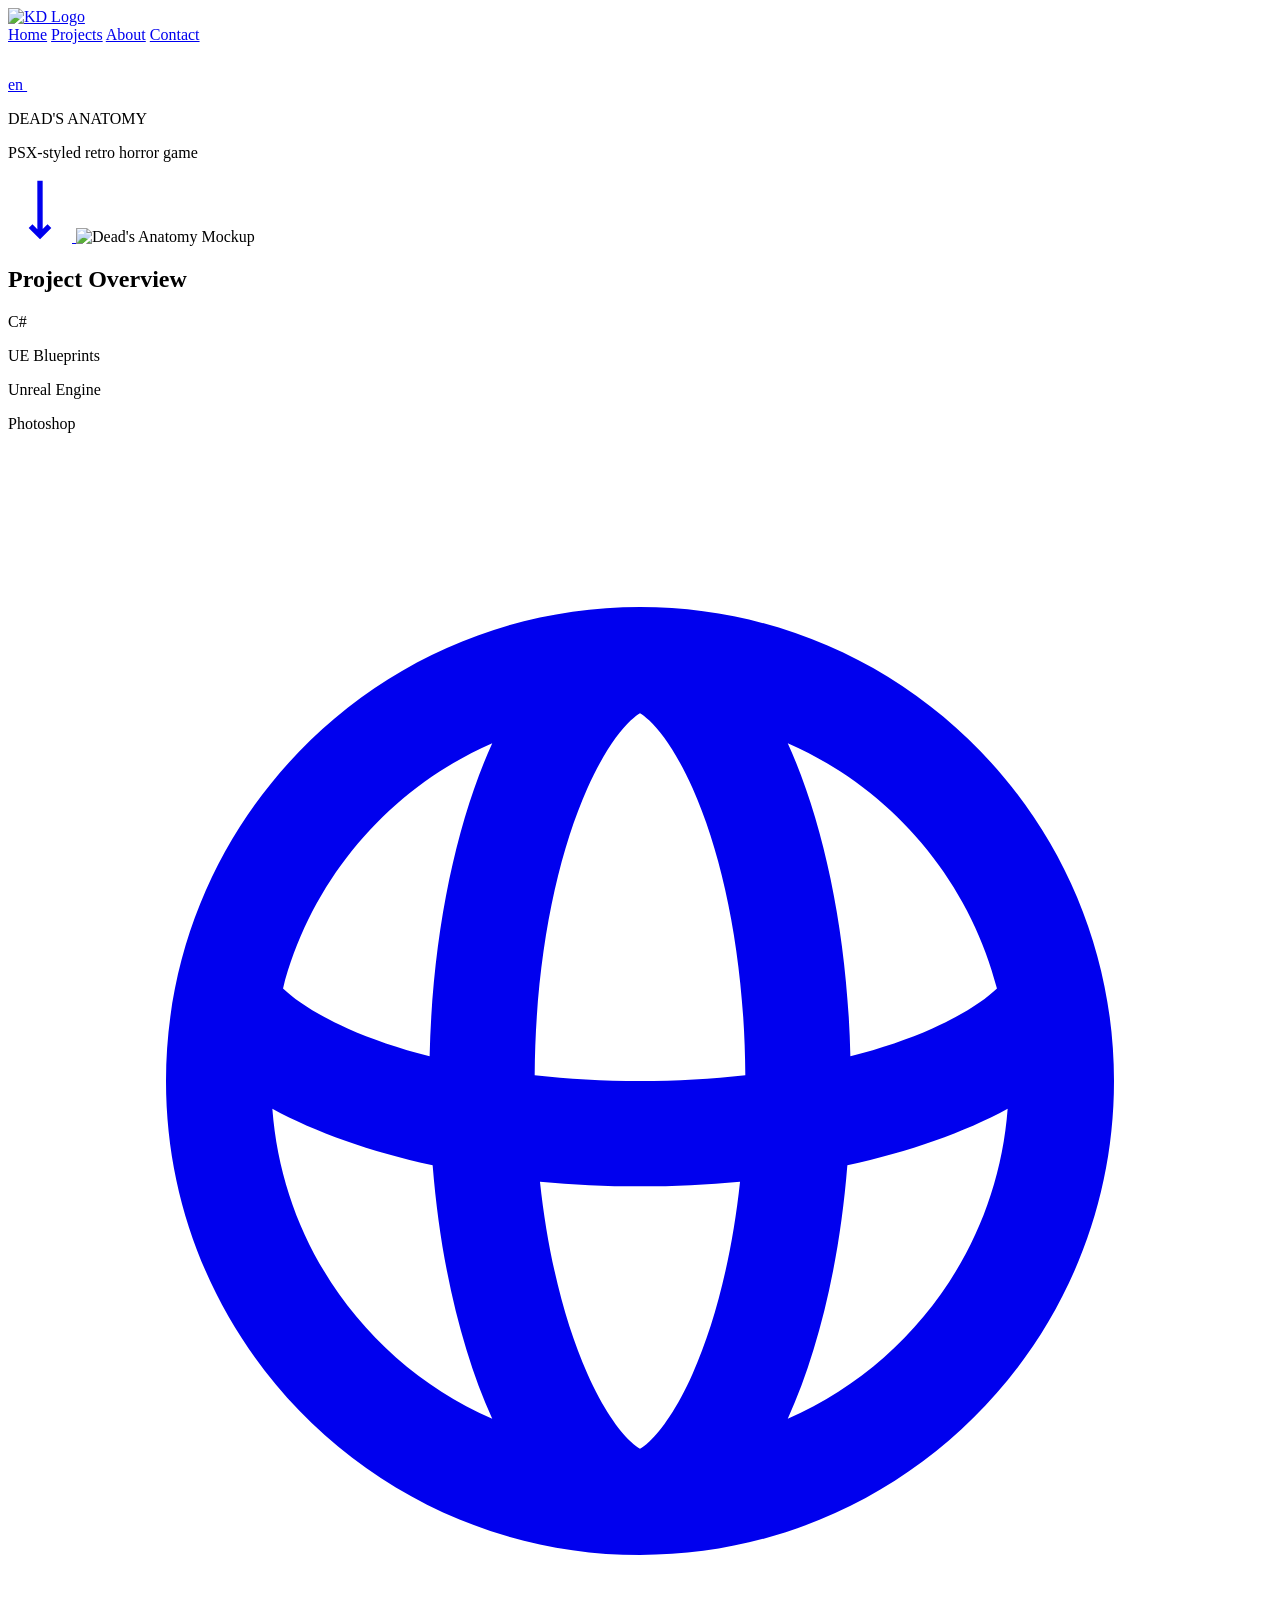
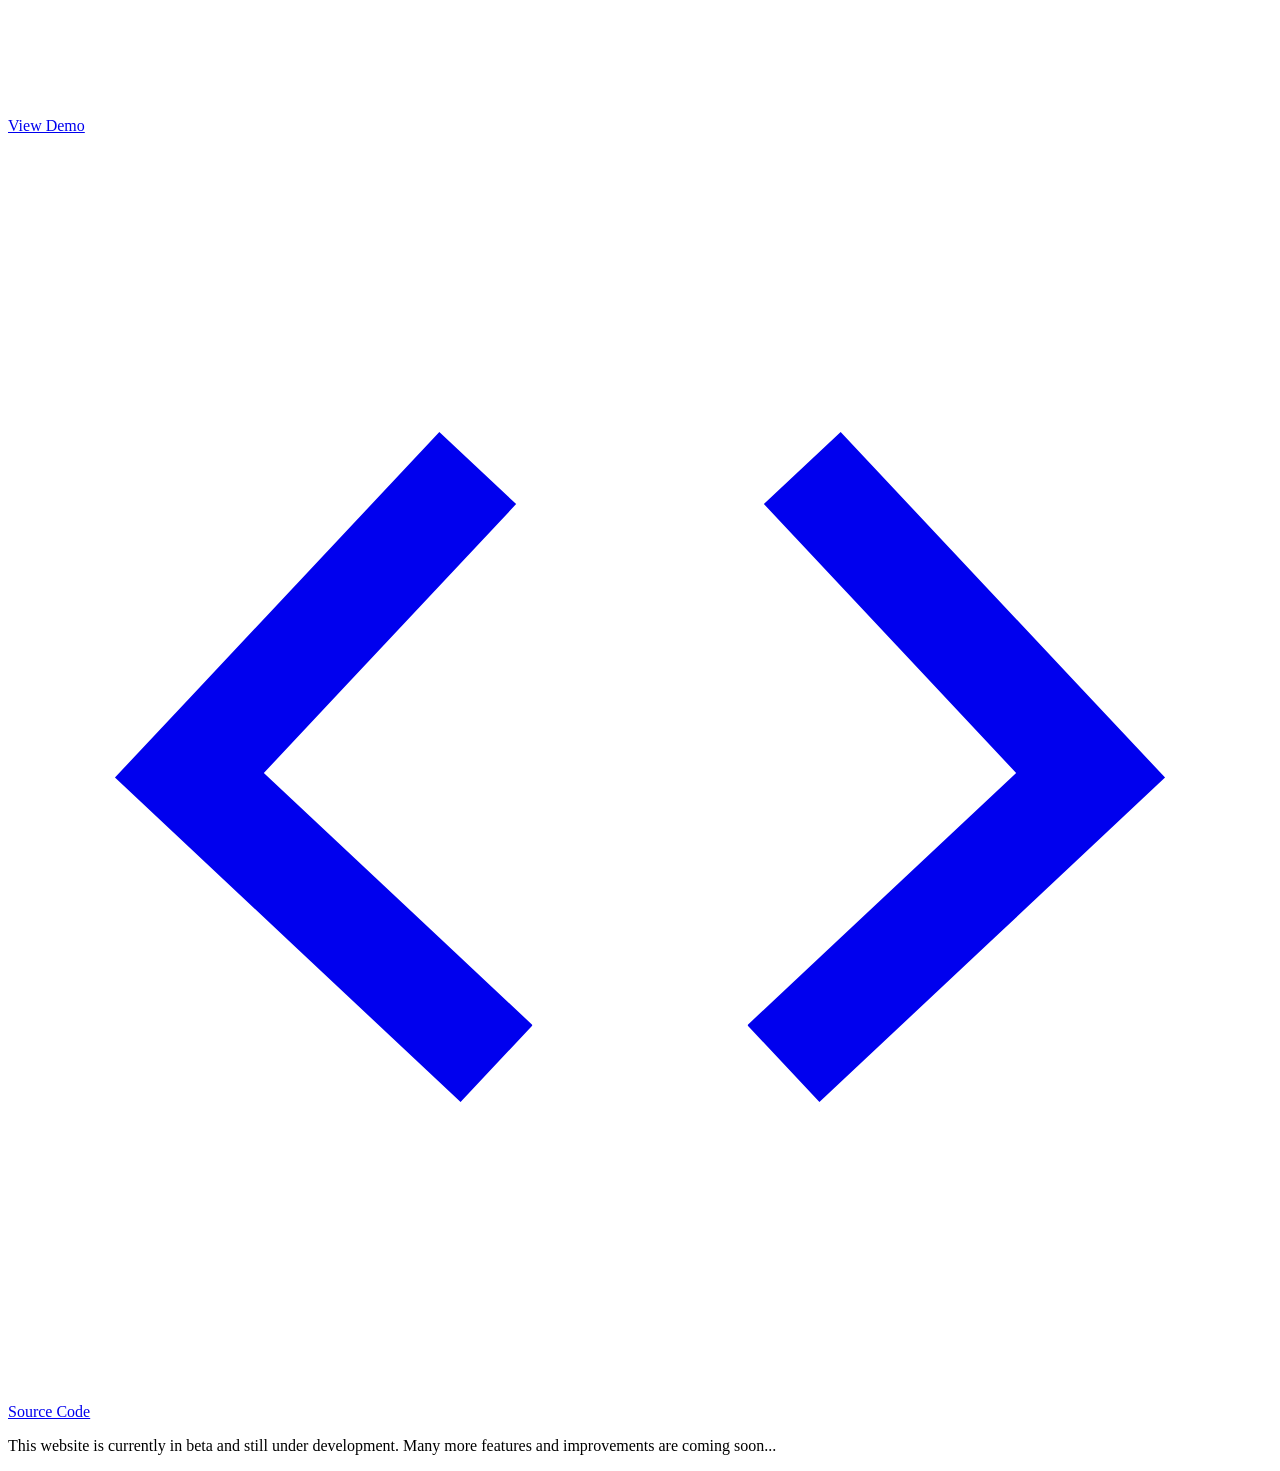
==== Work/Deads-Anatomy.html @ 991c4ba6 "test" ====
<!DOCTYPE html>
<html lang="de">
<head>
    <meta charset="UTF-8">
    <meta name="viewport" content="width=device-width, initial-scale=1.0">
    <title>Kaan Demis Portfolio</title>
    <link rel="icon" type="image/x-icon" href="/portfolio-website/Images/Favicon.png">
    <link rel="stylesheet" href="/portfolio-website/style.css">

    <link rel="preconnect" href="https://fonts.googleapis.com">
    <link rel="preconnect" href="https://fonts.gstatic.com" crossorigin>
    <link href="https://fonts.googleapis.com/css2?family=Raleway:ital,wght@0,100..900;1,100..900&family=Winky+Rough:ital,wght@0,300..900;1,300..900&display=swap" rel="stylesheet">

    <link rel="stylesheet" href="https://cdn.jsdelivr.net/gh/lipis/flag-icons@7.3.2/css/flag-icons.min.css" />
</head>
<body>

    <header>
        <nav>
            <section class="left-nav">
                <a href="/portfolio-website/index.html#C1">
                    <img class="logo" src="/portfolio-website/Images/3DLogo.gif" alt="KD Logo">
                </a>
            </section>
            <section class="mid-nav btn" id="navbar">
                <a href="/portfolio-website/index.html#C1">Home</a>
                <a href="/portfolio-website/index.html#C2">Projects</a>
                <a href="/portfolio-website/index.html#C3">About</a>
                <a href="/portfolio-website/index.html#C4">Contact</a>
            </section>
            <section class="right-nav btn">
                <a href="#">
                    <span class="fi fi-us"></span>
                    en
                </a>
                <a href="#">
                    <svg class="svg-settings" xmlns="http://www.w3.org/2000/svg" width="46" height="46" viewBox="0 0 46 46" fill="none">
                    <path d="M23 29C26.3137 29 29 26.3137 29 23C29 19.6863 26.3137 17 23 17C19.6863 17 17 19.6863 17 23C17 26.3137 19.6863 29 23 29Z" stroke-width="1.5" stroke-linecap="round" stroke-linejoin="round"/>
                    <path d="M37.8 29C37.5338 29.6032 37.4544 30.2724 37.572 30.9212C37.6896 31.57 37.9989 32.1686 38.46 32.64L38.58 32.76C38.9519 33.1315 39.2469 33.5726 39.4482 34.0582C39.6495 34.5438 39.7531 35.0643 39.7531 35.59C39.7531 36.1157 39.6495 36.6362 39.4482 37.1218C39.2469 37.6074 38.9519 38.0485 38.58 38.42C38.2085 38.7919 37.7674 39.0869 37.2818 39.2882C36.7962 39.4895 36.2757 39.5931 35.75 39.5931C35.2243 39.5931 34.7038 39.4895 34.2182 39.2882C33.7326 39.0869 33.2915 38.7919 32.92 38.42L32.8 38.3C32.3286 37.8389 31.73 37.5296 31.0812 37.412C30.4324 37.2944 29.7632 37.3738 29.16 37.64C28.5685 37.8935 28.064 38.3145 27.7086 38.8511C27.3533 39.3877 27.1626 40.0164 27.16 40.66V41C27.16 42.0609 26.7386 43.0783 25.9884 43.8284C25.2383 44.5786 24.2209 45 23.16 45C22.0991 45 21.0817 44.5786 20.3316 43.8284C19.5814 43.0783 19.16 42.0609 19.16 41V40.82C19.1445 40.158 18.9302 39.516 18.545 38.9774C18.1598 38.4388 17.6215 38.0286 17 37.8C16.3968 37.5338 15.7276 37.4544 15.0788 37.572C14.43 37.6896 13.8314 37.9989 13.36 38.46L13.24 38.58C12.8685 38.9519 12.4274 39.2469 11.9418 39.4482C11.4562 39.6495 10.9357 39.7531 10.41 39.7531C9.88434 39.7531 9.36383 39.6495 8.87824 39.4482C8.39265 39.2469 7.95149 38.9519 7.58 38.58C7.20809 38.2085 6.91306 37.7674 6.71176 37.2818C6.51046 36.7962 6.40685 36.2757 6.40685 35.75C6.40685 35.2243 6.51046 34.7038 6.71176 34.2182C6.91306 33.7326 7.20809 33.2915 7.58 32.92L7.7 32.8C8.16107 32.3286 8.47037 31.73 8.58801 31.0812C8.70565 30.4324 8.62623 29.7632 8.36 29.16C8.10647 28.5685 7.68551 28.064 7.14893 27.7086C6.61235 27.3533 5.98357 27.1626 5.34 27.16H5C3.93913 27.16 2.92172 26.7386 2.17157 25.9884C1.42143 25.2383 1 24.2209 1 23.16C1 22.0991 1.42143 21.0817 2.17157 20.3316C2.92172 19.5814 3.93913 19.16 5 19.16H5.18C5.84199 19.1445 6.48401 18.9302 7.0226 18.545C7.56119 18.1598 7.97143 17.6215 8.2 17C8.46623 16.3968 8.54565 15.7276 8.42801 15.0788C8.31037 14.43 8.00107 13.8314 7.54 13.36L7.42 13.24C7.04809 12.8685 6.75306 12.4274 6.55176 11.9418C6.35046 11.4562 6.24685 10.9357 6.24685 10.41C6.24685 9.88434 6.35046 9.36383 6.55176 8.87824C6.75306 8.39265 7.04809 7.95149 7.42 7.58C7.79149 7.20809 8.23265 6.91306 8.71824 6.71176C9.20383 6.51046 9.72434 6.40685 10.25 6.40685C10.7757 6.40685 11.2962 6.51046 11.7818 6.71176C12.2674 6.91306 12.7085 7.20809 13.08 7.58L13.2 7.7C13.6714 8.16107 14.27 8.47037 14.9188 8.58801C15.5676 8.70565 16.2368 8.62623 16.84 8.36H17C17.5915 8.10647 18.096 7.68551 18.4514 7.14893C18.8067 6.61235 18.9974 5.98357 19 5.34V5C19 3.93913 19.4214 2.92172 20.1716 2.17157C20.9217 1.42143 21.9391 1 23 1C24.0609 1 25.0783 1.42143 25.8284 2.17157C26.5786 2.92172 27 3.93913 27 5V5.18C27.0026 5.82357 27.1933 6.45235 27.5486 6.98893C27.904 7.52551 28.4085 7.94647 29 8.2C29.6032 8.46623 30.2724 8.54565 30.9212 8.42801C31.57 8.31037 32.1686 8.00107 32.64 7.54L32.76 7.42C33.1315 7.04809 33.5726 6.75306 34.0582 6.55176C34.5438 6.35046 35.0643 6.24685 35.59 6.24685C36.1157 6.24685 36.6362 6.35046 37.1218 6.55176C37.6074 6.75306 38.0485 7.04809 38.42 7.42C38.7919 7.79149 39.0869 8.23265 39.2882 8.71824C39.4895 9.20383 39.5931 9.72434 39.5931 10.25C39.5931 10.7757 39.4895 11.2962 39.2882 11.7818C39.0869 12.2674 38.7919 12.7085 38.42 13.08L38.3 13.2C37.8389 13.6714 37.5296 14.27 37.412 14.9188C37.2944 15.5676 37.3738 16.2368 37.64 16.84V17C37.8935 17.5915 38.3145 18.096 38.8511 18.4514C39.3877 18.8067 40.0164 18.9974 40.66 19H41C42.0609 19 43.0783 19.4214 43.8284 20.1716C44.5786 20.9217 45 21.9391 45 23C45 24.0609 44.5786 25.0783 43.8284 25.8284C43.0783 26.5786 42.0609 27 41 27H40.82C40.1764 27.0026 39.5477 27.1933 39.0111 27.5486C38.4745 27.904 38.0535 28.4085 37.8 29Z" stroke-width="1.5" stroke-linecap="round" stroke-linejoin="round"/>
                    </svg>
                </a>
            </section>
        </nav>
    </header>

    <main>
        <div class="grid-container">
            <div class="grid-base"></div>
            <div class="grid-hover" id="gridHover"></div>
        </div>
        
        <section class="hero-section work" id="C1">
            <p class="big-header work-big"><span>DEAD'S ANATOMY</span></p>
            <p class="big-header work-small">PSX-styled retro horror game</p>
            <a href="#image" class="arrow-down">
                <svg width="64" height="64" viewBox="0 0 24 24" fill="none" xmlns="http://www.w3.org/2000/svg">
                    <path
                        d="M13.0125 19.162L14.8246 17.3398L16.2427 18.7501L12.012 23.0046L7.75726 18.7739L9.16751 17.3557L11.0126 19.1905L10.998 0.997021L12.998 0.995422L13.0125 19.162Z"
                        fill="currentColor"
                    />
                </svg>
            </a>
            <img src="/portfolio-website/Images/Mockups/Mockup_DeadsAnatomy.png" alt="Dead's Anatomy Mockup" id="image">
        </section>

        <section class="overview-section">
            <div class="left-container">
                <h2>Project Overview</h2>
                <div class="tag-container no-select">
                    <p>C#</p>
                    <p>UE Blueprints</p>
                    <p>Unreal Engine</p>
                    <p>Photoshop</p>
                </div>
                <div class="btn-container">
                    <a href="#" class="btn solo-btn">
                        <svg viewBox="0 0 24 24" fill="none" xmlns="http://www.w3.org/2000/svg">
                            <path fill-rule="evenodd" clip-rule="evenodd"
                                d="M12 21C16.9706 21 21 16.9706 21 12C21 7.02944 16.9706 3 12 3C7.02944 3 3 7.02944 3 12C3 16.9706 7.02944 21 12 21ZM14.8055 18.4151C17.1228 17.4003 18.7847 15.1667 18.9806 12.525C18.1577 12.9738 17.12 13.3418 15.9371 13.598C15.7882 15.4676 15.3827 17.1371 14.8055 18.4151ZM9.1945 5.58487C7.24725 6.43766 5.76275 8.15106 5.22208 10.244C5.4537 10.4638 5.84813 10.7341 6.44832 11.0008C6.89715 11.2003 7.42053 11.3798 8.00537 11.5297C8.05853 9.20582 8.50349 7.11489 9.1945 5.58487ZM10.1006 13.9108C10.2573 15.3675 10.5852 16.6202 10.9992 17.5517C11.2932 18.2133 11.5916 18.6248 11.8218 18.8439C11.9037 18.9219 11.9629 18.9634 12 18.9848C12.0371 18.9634 12.0963 18.9219 12.1782 18.8439C12.4084 18.6248 12.7068 18.2133 13.0008 17.5517C13.4148 16.6202 13.7427 15.3675 13.8994 13.9108C13.2871 13.9692 12.6516 14 12 14C11.3484 14 10.7129 13.9692 10.1006 13.9108ZM8.06286 13.598C8.21176 15.4676 8.61729 17.1371 9.1945 18.4151C6.8772 17.4003 5.21525 15.1666 5.01939 12.525C5.84231 12.9738 6.88001 13.3418 8.06286 13.598ZM13.9997 11.8896C13.369 11.9609 12.6993 12 12 12C11.3008 12 10.631 11.9609 10.0003 11.8896C10.0135 9.66408 10.4229 7.74504 10.9992 6.44832C11.2932 5.78673 11.5916 5.37516 11.8218 5.15605C11.9037 5.07812 11.9629 5.03659 12 5.01516C12.0371 5.03659 12.0963 5.07812 12.1782 5.15605C12.4084 5.37516 12.7068 5.78673 13.0008 6.44832C13.5771 7.74504 13.9865 9.66408 13.9997 11.8896ZM15.9946 11.5297C15.9415 9.20582 15.4965 7.11489 14.8055 5.58487C16.7528 6.43766 18.2373 8.15107 18.7779 10.244C18.5463 10.4638 18.1519 10.7341 17.5517 11.0008C17.1029 11.2003 16.5795 11.3798 15.9946 11.5297Z"
                                fill="currentColor"
                            />
                        </svg>
                        View Demo
                    </a>
                    <a href="#" class="btn solo-btn">
                        <svg viewBox="0 0 24 24" fill="none" xmlns="http://www.w3.org/2000/svg">
                            <path
                                d="M9.95263 16.9123L8.59323 18.3608L2.03082 12.2016L8.18994 5.63922L9.64826 7.00791L4.85783 12.112L9.95212 16.8932L9.95263 16.9123Z"
                                fill="currentColor"
                            />
                            <path
                                d="M14.0474 16.9123L15.4068 18.3608L21.9692 12.2016L15.8101 5.63922L14.3517 7.00791L19.1422 12.112L14.0479 16.8932L14.0474 16.9123Z"
                                fill="currentColor"
                            />
                        </svg>
                        Source Code
                    </a>
                </div>
            </div>

            <div class="right-container">
                
            </div>

            <p class="warning">This website is currently in beta and still under development. Many more features and improvements are coming soon...</p>
        </section>
    </main>

    <script src="/portfolio-website/code.js"></script>

</body>
</html>
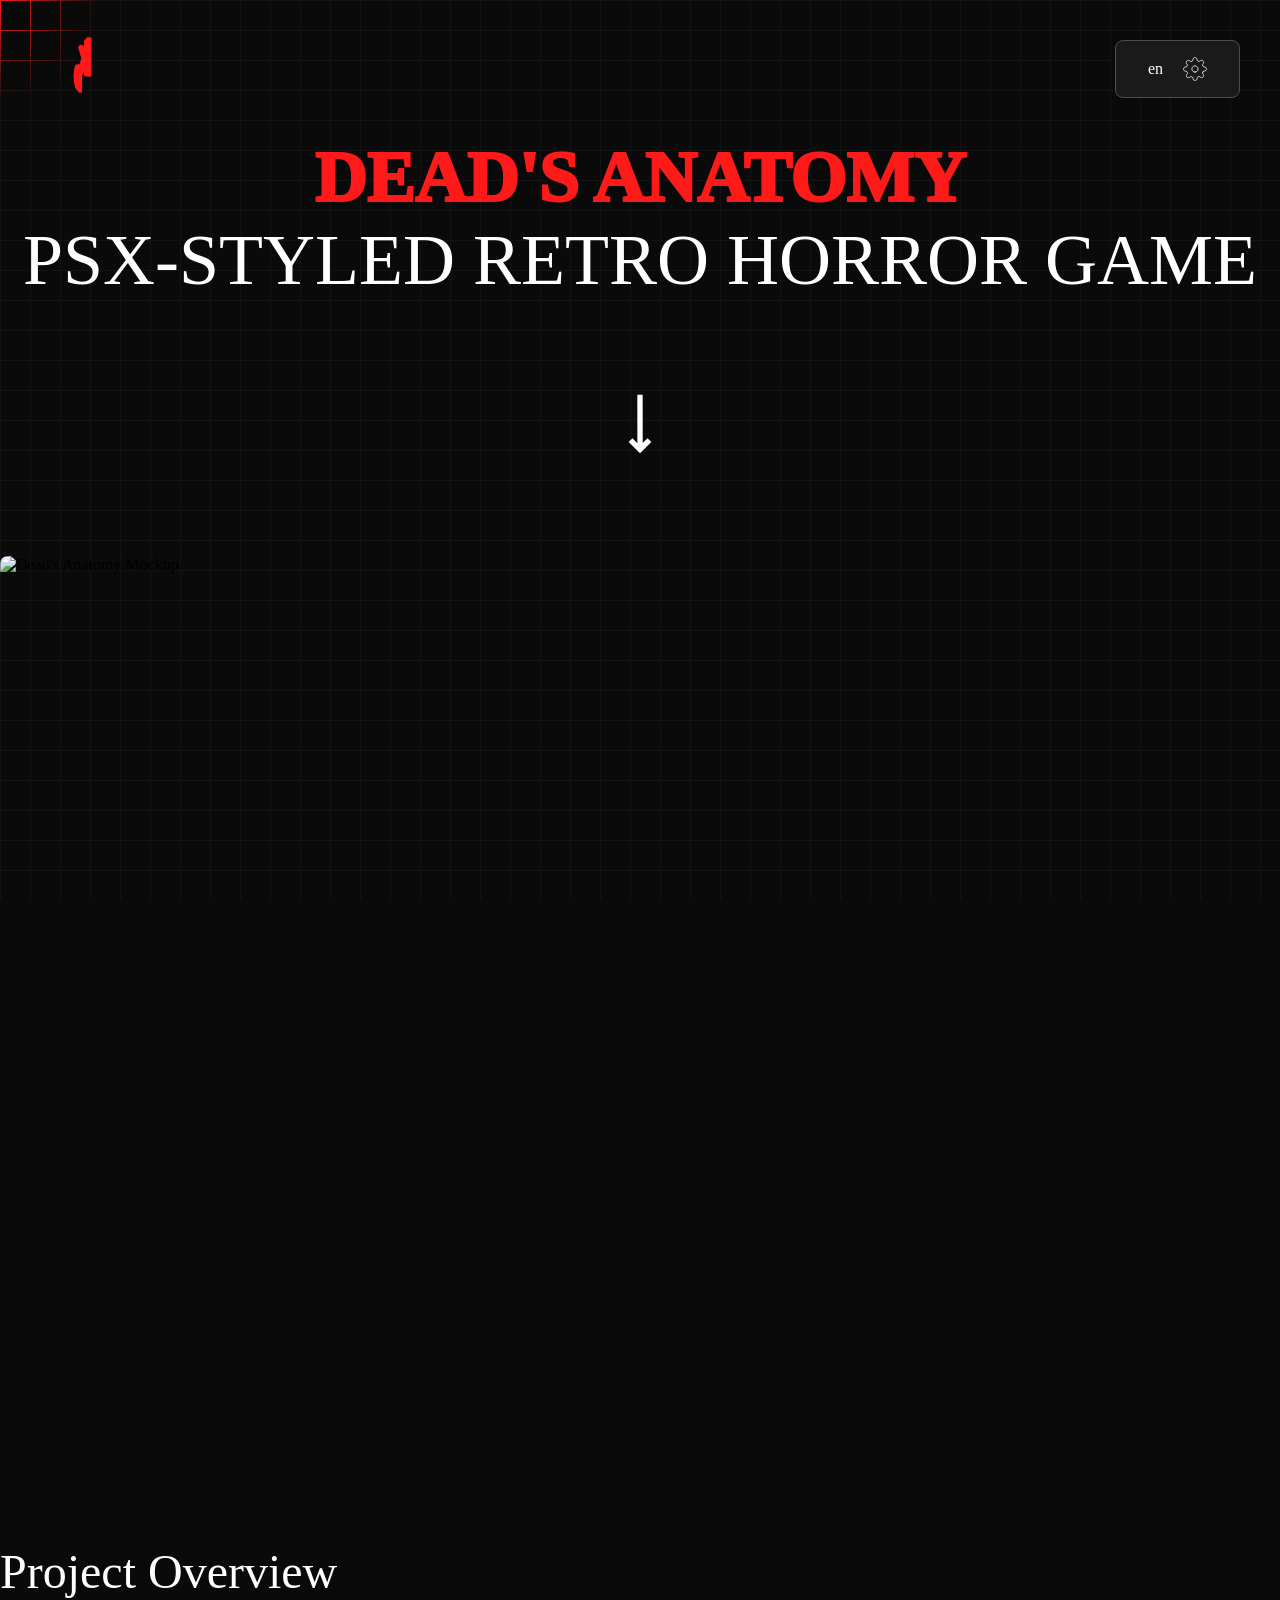
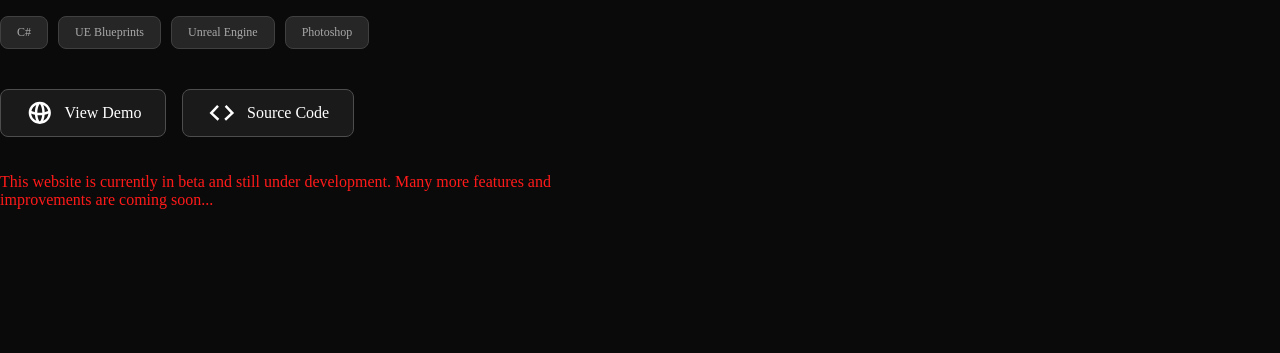
==== commit 7aed6b71: "Switched all paths to relative paths" ====
--- a/Work/Deads-Anatomy.html
+++ b/Work/Deads-Anatomy.html
@@ -4,8 +4,8 @@
     <meta charset="UTF-8">
     <meta name="viewport" content="width=device-width, initial-scale=1.0">
     <title>Kaan Demis Portfolio</title>
-    <link rel="icon" type="image/x-icon" href="/portfolio-website/Images/Favicon.png">
-    <link rel="stylesheet" href="/portfolio-website/style.css">
+    <link rel="icon" type="image/x-icon" href="../Images/Favicon.png">
+    <link rel="stylesheet" href="../style.css">
 
     <link rel="preconnect" href="https://fonts.googleapis.com">
     <link rel="preconnect" href="https://fonts.gstatic.com" crossorigin>
@@ -18,15 +18,15 @@
     <header>
         <nav>
             <section class="left-nav">
-                <a href="/portfolio-website/index.html#C1">
-                    <img class="logo" src="/portfolio-website/Images/3DLogo.gif" alt="KD Logo">
+                <a href="../index.html#C1">
+                    <img class="logo" src="../Images/3DLogo.gif" alt="KD Logo">
                 </a>
             </section>
             <section class="mid-nav btn" id="navbar">
-                <a href="/portfolio-website/index.html#C1">Home</a>
-                <a href="/portfolio-website/index.html#C2">Projects</a>
-                <a href="/portfolio-website/index.html#C3">About</a>
-                <a href="/portfolio-website/index.html#C4">Contact</a>
+                <a href="../index.html#C1">Home</a>
+                <a href="../index.html#C2">Projects</a>
+                <a href="../index.html#C3">About</a>
+                <a href="../index.html#C4">Contact</a>
             </section>
             <section class="right-nav btn">
                 <a href="#">
@@ -52,7 +52,7 @@
         <section class="hero-section work" id="C1">
             <p class="big-header work-big"><span>DEAD'S ANATOMY</span></p>
             <p class="big-header work-small">PSX-styled retro horror game</p>
-            <a href="#image" class="arrow-down">
+            <a href="Deads-Anatomy.html#image" class="arrow-down">
                 <svg width="64" height="64" viewBox="0 0 24 24" fill="none" xmlns="http://www.w3.org/2000/svg">
                     <path
                         d="M13.0125 19.162L14.8246 17.3398L16.2427 18.7501L12.012 23.0046L7.75726 18.7739L9.16751 17.3557L11.0126 19.1905L10.998 0.997021L12.998 0.995422L13.0125 19.162Z"
@@ -60,7 +60,7 @@
                     />
                 </svg>
             </a>
-            <img src="/portfolio-website/Images/Mockups/Mockup_DeadsAnatomy.png" alt="Dead's Anatomy Mockup" id="image">
+            <img src="../Images/Mockups/Mockup_DeadsAnatomy.png" alt="Dead's Anatomy Mockup" id="image">
         </section>
 
         <section class="overview-section">
@@ -106,7 +106,7 @@
         </section>
     </main>
 
-    <script src="/portfolio-website/code.js"></script>
+    <script src="../code.js"></script>
 
 </body>
 </html>
--- a/style.css
+++ b/style.css
@@ -0,0 +1,683 @@
+/* -------------------- Palettes -------------------- */
+
+:root {
+    /* ---------- Colors ---------- */
+    --bg-color: hsl(0, 0%, 4%);
+    --primary-color: 0, 0%, 100%;
+    --primary-color-hover: hsl(0, 0%, 83%);
+    --primary-color-1: hsl(20, 6%, 90%);
+    --primary-color-2: hsl(0, 0%, 55%);
+    --secondary-color: hsl(0, 100%, 55%);
+    --btn-bg-color: hsl(0, 0%, 10%);
+    --btn-bg-color-hover: hsl(0, 0%, 15%);
+    --btn-border-color: hsl(0, 0%, 30%);
+    --tag-hover-color: hsl(0, 0%, 25.1%);
+
+    /* ---------- Values ---------- */
+}
+
+/* -------------------- General -------------------- */
+
+html {
+    scroll-behavior: smooth;
+    scrollbar-color: var(--primary-color-2) var(--bg-color);
+}
+
+body {
+    background-color: var(--bg-color);
+    margin: 0;
+    padding: 0;
+    font-family: Raleway;
+}
+
+a {
+    text-decoration: none;
+    color: hsl(var(--primary-color));
+    transition: all 0.3s;
+    &:hover {
+        color: var(--primary-color-hover);
+    }
+}
+
+img {
+    -webkit-user-drag: none;
+    user-select: none;
+    pointer-events: auto;
+}
+
+.no-select {
+    user-select: none;
+    -webkit-user-select: none;
+    -ms-user-select: none;
+    -webkit-user-drag: none;
+    pointer-events: auto;
+}
+
+::-moz-selection {
+  color: var(--bg-color);
+  background: hsl(var(--primary-color));
+}
+
+::selection {
+  color: var(--bg-color);
+  background: hsl(var(--primary-color));
+}
+
+main {
+    z-index: 0;
+}
+
+/* -------------------- Navbar -------------------- */
+
+header {
+    position: relative;
+    z-index: 99;
+}
+
+.left-nav {
+    position: fixed;
+    top: 0;
+    margin-top: 1.8rem;
+    margin-left: 2.5rem;
+}
+
+.logo {
+    height: 5rem;
+}
+
+.mid-nav {
+    position: fixed;
+    top: 0;
+    left: 50%;
+    transform: translateX(-50%);
+    width: fit-content;
+    margin-top: 2.5rem;
+}
+
+.right-nav {
+    position: fixed;
+    align-content: center;
+    top: 0;
+    right: 0;
+    width: fit-content;
+    margin-top: 2.5rem;
+    margin-right: 2.5rem;
+}
+
+.svg-settings {
+    display: block;
+    width: 1.5rem;
+    height: 1.5rem;
+    stroke: hsl(var(--primary-color));
+    transition: all 0.3s;
+    &:hover {
+        stroke: var(--primary-color-hover);
+    }
+}
+
+.fi {
+    border-radius: 3px;
+}
+
+#navbar {
+    transition: all 0.3s;
+}
+
+/* -------------------- Buttons -------------------- */
+
+.btn {
+    display: flex;
+    gap: 1.25rem;
+    padding: 1rem 2rem 1rem 2rem;
+    background-color: var(--btn-bg-color);
+    border-radius: 8px;
+    border: 1px solid var(--btn-border-color);
+    font-size: 1rem;
+    font-weight: 500;
+    line-height: 24px;
+}
+
+.solo-btn {
+    padding: 0.75rem 1.5rem 0.75rem 1.5rem;
+    &:hover {
+        color: hsl(var(--primary-color));
+    }
+}
+
+/* -------------------- Background Grid -------------------- */
+
+/* .grid-container:before {
+    content: "";
+    position: absolute;
+    width: 100%;
+    height: 100%;
+    background-image: url(Images/Vignette.png);
+    object-fit: fill;
+    z-index: -1;
+} */
+
+.grid-base {
+    position: absolute;
+    top: 0;
+    left: 0;
+    right: 0;
+    bottom: 0;
+    z-index: -3;
+    background-image:
+        linear-gradient(hsla(0, 0%, 7.5%, 1) 1px, transparent 1px),
+        linear-gradient(90deg, hsla(0, 0%, 7.5%, 1) 1px, transparent 1px);
+    background-size: 30px 30px;
+    background-position: 0 0;
+}
+
+.grid-hover {
+    position: absolute;
+    top: 0;
+    left: 0;
+    right: 0;
+    bottom: 0;
+    z-index: -2;
+    background-image:
+        linear-gradient(var(--secondary-color) 1px, transparent 1px),
+        linear-gradient(90deg, var(--secondary-color) 1px, transparent 1px);
+    background-size: 30px 30px;
+    --mouse-x: 0px;
+    --mouse-y: 0px;
+    mask-image: radial-gradient(circle 100px at var(--mouse-x) var(--mouse-y), white 0%, transparent 100%);
+    mask-repeat: no-repeat;
+}
+
+/* -------------------- Hero Section -------------------- */
+
+.hero-section {
+    display: flex;
+    flex-direction: column;
+    align-items: center;
+    justify-content: center;
+    margin: 0 auto;
+    width: 1280px;
+    min-height: 100vh;
+}
+
+.based-text {
+    margin: 0;
+    color: var(--primary-color-1);
+    text-transform: uppercase;
+    font-size: 0.84rem;
+    letter-spacing: 2px;
+    font-weight: 700;
+}
+
+.big-header {
+    margin: 0;
+    margin-top: 0.75rem;
+    color: hsl(var(--primary-color));
+    font-size: 4.5rem;
+    font-weight: 700;
+    text-align: center;
+}
+
+.big-header span {
+    color: var(--secondary-color);
+}
+
+.about-me-text {
+    margin: 0;
+    margin-top: 0.5rem;
+    color: var(--primary-color-2);
+    font-size: 1rem;
+    font-weight: 400;
+}
+
+.hero-btns {
+    display: flex;
+    gap: 2rem;
+    margin-top: 2rem;
+}
+
+.solo-btn {
+    align-items: center;
+    &:hover {
+        filter: none;
+        background-color: var(--btn-bg-color-hover);
+    }
+}
+
+.solo-btn svg {
+    height: 20px;
+}
+
+.svg-arrow {
+    fill: hsl(var(--primary-color));
+}
+
+.cv-container svg {
+    width: 20px;
+    height: 20px;
+}
+
+.cv-container {
+    display: flex;
+    align-items: center;
+    gap: 1rem;
+}
+
+.svg-download {
+    stroke: var(--secondary-color);
+}
+
+/* -------------------- Current Technologies -------------------- */
+
+.current-technologies {
+    margin: 0 auto;
+    padding: 6rem 0 6rem 0;
+    width: 1280px;
+}
+
+.header-text {
+    margin: 0;
+    color: var(--primary-color-1);
+    font-size: 3rem;
+    font-weight: 700;
+    line-height: 3rem;
+}
+
+.description-text {
+    margin: 0;
+    margin-top: 1rem;
+    color: hsla(var(--primary-color), 0.6);
+    font-size: 0.84rem;
+    line-height: 1.2rem;
+}
+
+.tech-section {
+    margin-top: 2rem;
+}
+
+.sub-header-text {
+    margin: 0;
+    color: var(--primary-color-1);
+    font-size: 1.5rem;
+    font-weight: 600;
+    line-height: 3rem;
+}
+
+.all-tech-container {
+    margin-top: 0.5rem;
+    display: grid;
+    grid-template-columns: repeat(4, 1fr);
+    gap: 1rem;
+}
+
+.tech-container {
+    display: flex;
+    gap: 1.25rem;
+    padding: 10px;
+    height: 3.5rem;
+    background-color: var(--btn-bg-color);
+    border-radius: 12px;
+    border: 1px solid transparent;
+    transition: all 0.3s;
+
+    &:hover {
+        background-color: var(--btn-bg-color-hover);
+        border: 1px solid var(--btn-border-color);
+    }
+
+    &:hover img {
+        width: 65%;
+        height: 65%;
+    }
+
+    &:hover .tool-name {
+        transform: translateX(5px);
+    }
+}
+
+.logo-container {
+    display: flex;
+    justify-content: center;
+    align-items: center;
+    width: 3.5rem;
+    height: 100%;
+    background-color: red;
+    border-radius: 8px;
+}
+
+.logo-container img {
+    width: 55%;
+    height: 55%;
+    object-fit: contain;
+    transition: all 0.3s;
+    transform: translateZ(0); /* Force GPU Rendering */
+    backface-visibility: hidden; /* ^ */
+}
+
+.tool-name,
+.tool-description {
+    margin: 0;
+    color: var(--primary-color-1);
+    font-size: 1.125rem;
+    font-weight: 500;
+    line-height: 1.75rem;
+
+    transition: all 0.3s;
+}
+
+.tool-description {
+    font-size: 0.875rem;
+    line-height: 1.25rem;
+    font-weight: 500;
+    color: hsla(var(--primary-color), 0.6);
+}
+
+.tool-container {
+    transition: all 0.3s;
+}
+
+/* -------------------- Portfolio -------------------- */
+
+.portfolio {
+    margin: 0 auto;
+    padding: 6rem 0 6rem 0;
+    width: 1280px;
+}
+
+.header-container {
+    display: flex;
+    align-items: flex-end;
+    gap: 1rem;
+}
+
+.mockup-section {
+    display: none;
+    opacity: 0;
+    transform: translateY(20px);
+    grid-template-columns: repeat(2, 1fr);
+    margin-top: 2rem;
+    gap: 1rem;
+    transition: all 0.3s;
+    transition-behavior: allow-discrete;
+}
+
+.mockup-container {
+    position: relative;
+    display: flex;
+    flex-direction: column;
+    padding: 32px;
+    background-color: var(--btn-bg-color);
+    border-radius: 12px;
+    border: 1px solid transparent;
+    transition: all 0.3s;
+
+    /* &:hover {
+        background-color: var(--btn-bg-color-hover);
+        border: 1px solid var(--btn-border-color);
+    } */
+}
+
+.image-wrapper {
+    display: flex;
+    justify-content: center;
+    align-items: center;
+    width: 100%;
+    height: 426px;
+    border-radius: 12px;
+    overflow: hidden;
+}
+
+.image-wrapper img {
+    width: 120%;
+    height: 120%;
+    object-fit: cover;
+    transition: all 0.3s;
+    transform: translateZ(0); /* Force GPU Rendering */
+    backface-visibility: hidden; /* ^ */
+    transition: all 0.7s;
+
+    &:hover {
+        width: 135%;
+        height: 135%;
+    }
+}
+
+.portfolio-title {
+    margin: 2rem 0 1rem 0;
+    font-size: 1.875rem;
+    line-height: 120%;
+}
+
+.card-footer-container {
+    display: flex;
+    justify-content: space-between;
+    align-items: flex-end;
+    width: 100%;
+}
+
+.tag-container {
+    display: flex;
+    flex-wrap: wrap;
+    width: 384px;
+    gap: 10px;
+}
+
+.tag-container p {
+    display: inline-block;
+    background-color: var(--btn-bg-color-hover);
+    color: hsla(var(--primary-color), 0.6);
+    margin: 0;
+    padding: 0.5rem 1rem 0.5rem 1rem;
+    border-radius: 8px;
+    font-size: 0.75rem;
+    font-weight: 500;
+    border: 1px solid var(--tag-hover-color);
+    transition: all 0.3s;
+
+    &:hover {
+        background-color: var(--tag-hover-color);
+        color: hsl(var(--primary-color));
+    }
+}
+
+.continue-btn {
+    position: absolute;
+    right: 32px;
+    bottom: 32px;
+    width: 2rem;
+    height: 2rem;
+    padding: 12px;
+    background-color: var(--secondary-color);
+    border-radius: 8px;
+
+    &:hover {
+        filter: brightness(0.8);
+    }
+}
+
+.continue-btn svg {
+    width: 100%;
+    height: 100%;
+}
+
+.continue-btn path {
+    fill: var(--bg-color);
+}
+
+/* ---------- Select Menu ---------- */
+
+.select-menu {
+    position: relative;
+    width: 285px;
+    color: hsl(var(--primary-color));
+}
+
+.select-menu.active .options{
+    opacity: 1;
+    visibility: visible;
+    pointer-events: auto;
+    top: 20px;
+
+    border-radius: 0 0 8px 8px;
+}
+
+.select-menu.active .select-btn {
+    border-radius: 8px 8px 0 0;
+}
+
+.select-menu.active .select-btn svg {
+    transform: rotate(180deg);
+}
+
+.select-btn {
+    display: flex;
+    justify-content: space-between;
+    background-color: var(--btn-bg-color);
+    padding: 8px 16px 8px 16px;
+    border: 1px solid var(--btn-bg-color-hover);
+    border-radius: 8px;
+    cursor: pointer;
+    transition: all 0.3s;
+
+    &:hover {
+        background-color: var(--btn-border-color);
+    }
+}
+
+.select-btn svg {
+    transition: all 0.3s;
+}
+
+.select-btn p {
+    margin: 0;
+}
+
+.options {
+    position: absolute;
+    top: 30px;
+    opacity: 0;
+    visibility: hidden;
+    pointer-events: none;
+    width: 267px;
+    padding: 8px;
+    background-color: var(--btn-bg-color);
+    border: 1px solid var(--btn-bg-color-hover);
+    border-radius: 8px;
+    list-style: none;
+    z-index: 2;
+    transition: all 0.3s;
+    box-shadow: 0 10px 20px 1px var(--bg-color);
+}
+
+.options li {
+    padding: 8px;
+    border-radius: 8px;
+    transition: all 0.3s;
+    cursor: pointer;
+    color: hsla(var(--primary-color), 0.85);
+
+    &:hover {
+        background-color: var(--btn-border-color);
+        color: hsla(var(--primary-color), 1);
+    }
+}
+
+.options li.active-option {
+    background-color: var(--secondary-color);
+    color: hsla(var(--primary-color), 1);
+
+    &:hover {
+        filter: brightness(0.8);
+    }
+}
+
+/* ---------- Portfolio Container remove / add ---------- */
+
+.mockup-section.active-section {
+    transform: translateY(0);
+    opacity: 1;
+}
+
+.display-grid {
+    display: grid;
+}
+
+.warning {
+    color: var(--secondary-color);
+}
+
+/* -------------------- My Work -------------------- */
+
+.hero-section.work {
+    margin-top: 130px;
+    min-height: 100%;
+}
+
+.big-header.work-big {
+    font-weight: 1000;
+    line-height: 100%;
+}
+
+.big-header.work-small {
+    margin: 10px 0 0 0;
+    font-weight: 350;
+    text-transform: uppercase;
+    line-height: 100%;
+}
+
+.arrow-down {
+    margin: 6rem 0 6rem 0;
+    transition: all 0.5s;
+
+    &:hover {
+        transform: translateY(10px);
+    }
+}
+
+.hero-section.work img {
+    width: 100%;
+    height: 960px;
+    border-radius: 8px;
+}
+
+.overview-section {
+    display: grid;
+    grid-template-columns: repeat(2, 1fr);
+    gap: 20px;
+    margin: 2rem auto 8rem auto;
+    width: 1280px;
+}
+
+.left-container h2 {
+    margin: 0 0 20px 0;
+    font-size: 3rem;
+    font-weight: 400;
+    line-height: 100%;
+    color: hsl(var(--primary-color));
+}
+
+.right-container {
+    color: hsl(var(--primary-color));
+    line-height: 1.5rem;
+    font-weight: 300;
+}
+
+.btn-container {
+    display: flex;
+    gap: 16px;
+    margin-top: 40px;
+}
+
+.btn-container .btn {
+    padding: 0 24px 0 24px;
+    height: 2.875rem;
+    gap: 10px;
+}
+
+.btn-container svg {
+    height: 1.85rem;
+    width: 1.85rem;
+}
+
+.btn-container svg path {
+    height: 24px;
+}
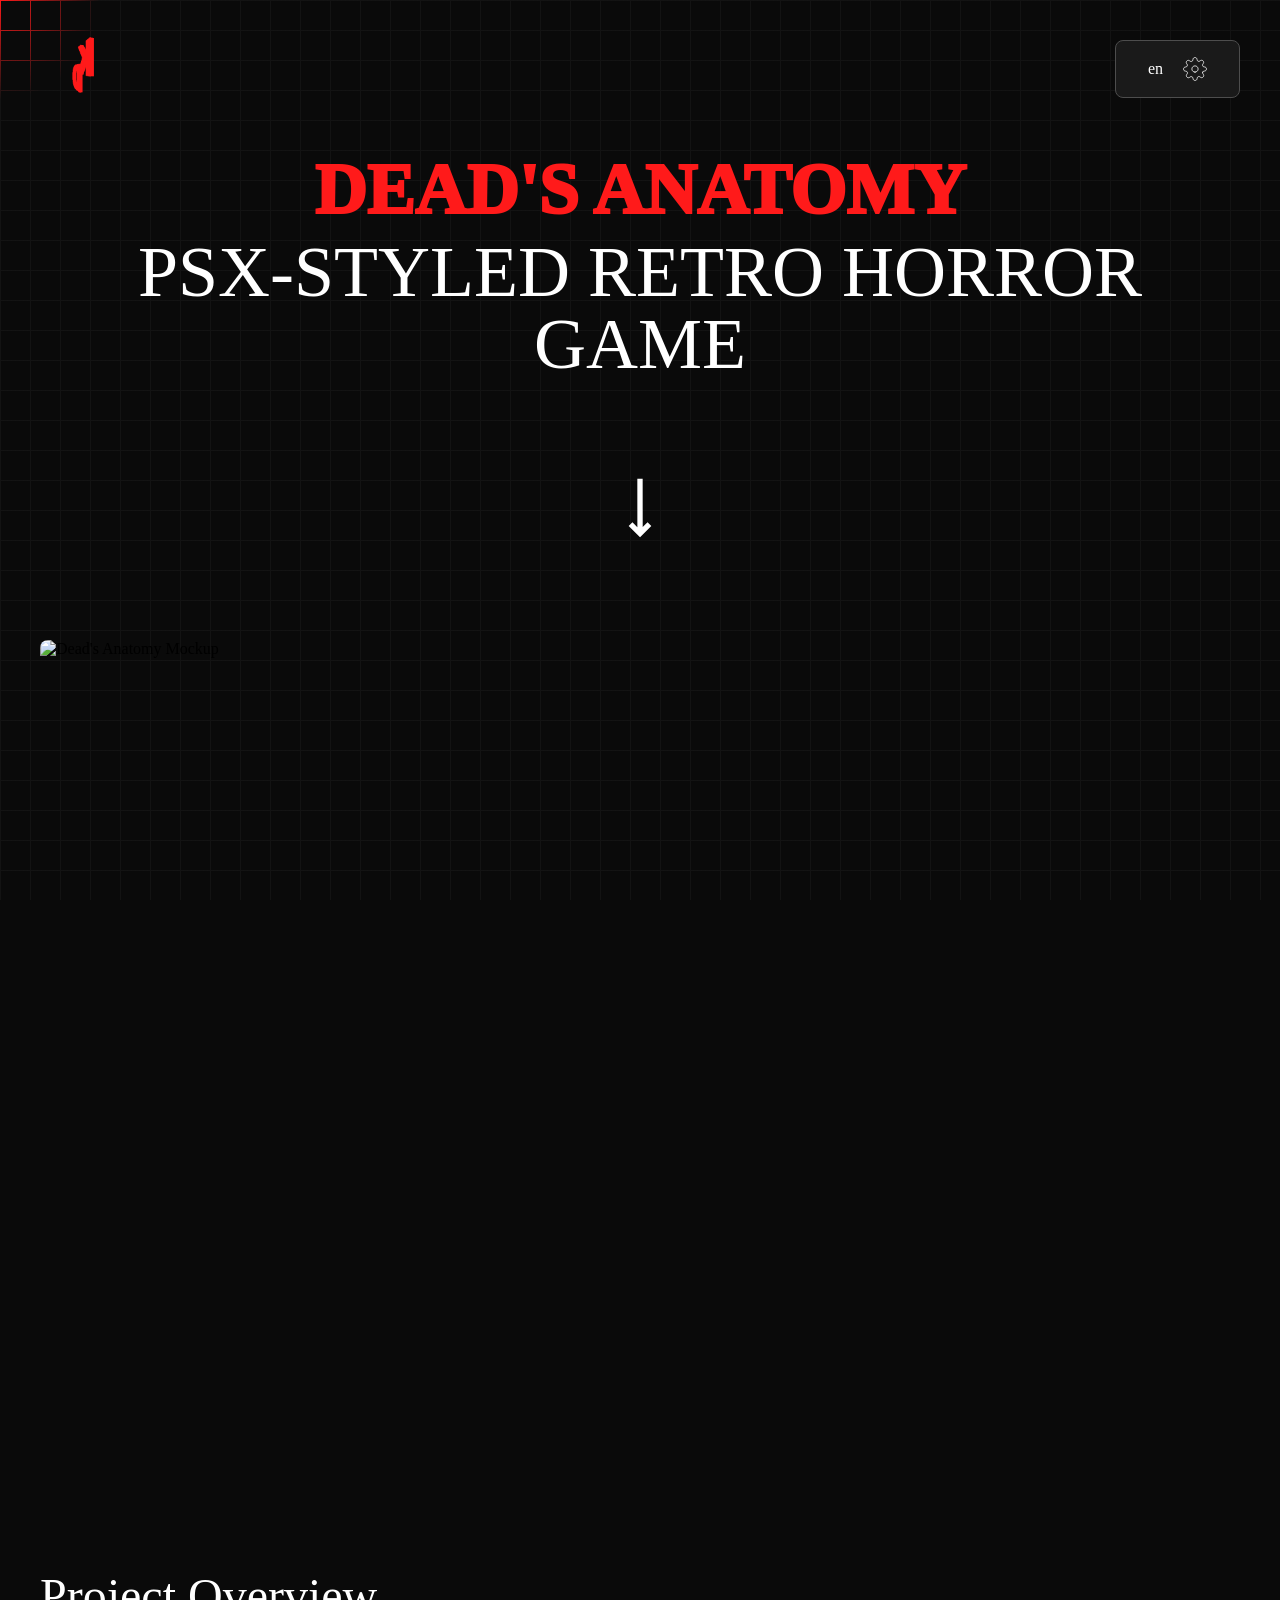
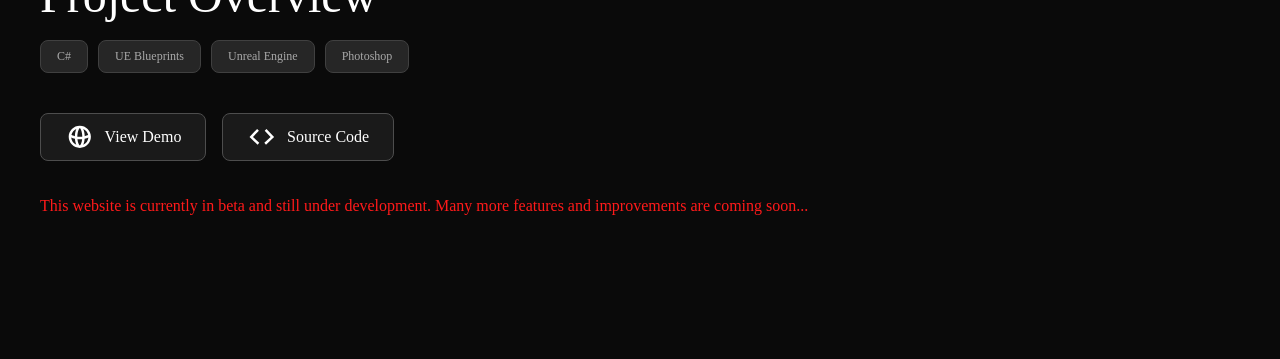
==== commit 2c88b589: "Made the sites responsive to any device and fixed minor issues" ====
--- a/Work/Deads-Anatomy.html
+++ b/Work/Deads-Anatomy.html
@@ -22,21 +22,50 @@
                     <img class="logo" src="../Images/3DLogo.gif" alt="KD Logo">
                 </a>
             </section>
-            <section class="mid-nav btn" id="navbar">
+            <section class="mid-nav btn hide-on-mobile" id="navbar">
                 <a href="../index.html#C1">Home</a>
                 <a href="../index.html#C2">Projects</a>
                 <a href="../index.html#C3">About</a>
                 <a href="../index.html#C4">Contact</a>
             </section>
             <section class="right-nav btn">
-                <a href="#">
+                <a class="hide-on-mobile" href="javascript:void(0);">
                     <span class="fi fi-us"></span>
                     en
                 </a>
-                <a href="#">
+                <a class="hide-on-mobile" href="javascript:void(0);">
                     <svg class="svg-settings" xmlns="http://www.w3.org/2000/svg" width="46" height="46" viewBox="0 0 46 46" fill="none">
-                    <path d="M23 29C26.3137 29 29 26.3137 29 23C29 19.6863 26.3137 17 23 17C19.6863 17 17 19.6863 17 23C17 26.3137 19.6863 29 23 29Z" stroke-width="1.5" stroke-linecap="round" stroke-linejoin="round"/>
-                    <path d="M37.8 29C37.5338 29.6032 37.4544 30.2724 37.572 30.9212C37.6896 31.57 37.9989 32.1686 38.46 32.64L38.58 32.76C38.9519 33.1315 39.2469 33.5726 39.4482 34.0582C39.6495 34.5438 39.7531 35.0643 39.7531 35.59C39.7531 36.1157 39.6495 36.6362 39.4482 37.1218C39.2469 37.6074 38.9519 38.0485 38.58 38.42C38.2085 38.7919 37.7674 39.0869 37.2818 39.2882C36.7962 39.4895 36.2757 39.5931 35.75 39.5931C35.2243 39.5931 34.7038 39.4895 34.2182 39.2882C33.7326 39.0869 33.2915 38.7919 32.92 38.42L32.8 38.3C32.3286 37.8389 31.73 37.5296 31.0812 37.412C30.4324 37.2944 29.7632 37.3738 29.16 37.64C28.5685 37.8935 28.064 38.3145 27.7086 38.8511C27.3533 39.3877 27.1626 40.0164 27.16 40.66V41C27.16 42.0609 26.7386 43.0783 25.9884 43.8284C25.2383 44.5786 24.2209 45 23.16 45C22.0991 45 21.0817 44.5786 20.3316 43.8284C19.5814 43.0783 19.16 42.0609 19.16 41V40.82C19.1445 40.158 18.9302 39.516 18.545 38.9774C18.1598 38.4388 17.6215 38.0286 17 37.8C16.3968 37.5338 15.7276 37.4544 15.0788 37.572C14.43 37.6896 13.8314 37.9989 13.36 38.46L13.24 38.58C12.8685 38.9519 12.4274 39.2469 11.9418 39.4482C11.4562 39.6495 10.9357 39.7531 10.41 39.7531C9.88434 39.7531 9.36383 39.6495 8.87824 39.4482C8.39265 39.2469 7.95149 38.9519 7.58 38.58C7.20809 38.2085 6.91306 37.7674 6.71176 37.2818C6.51046 36.7962 6.40685 36.2757 6.40685 35.75C6.40685 35.2243 6.51046 34.7038 6.71176 34.2182C6.91306 33.7326 7.20809 33.2915 7.58 32.92L7.7 32.8C8.16107 32.3286 8.47037 31.73 8.58801 31.0812C8.70565 30.4324 8.62623 29.7632 8.36 29.16C8.10647 28.5685 7.68551 28.064 7.14893 27.7086C6.61235 27.3533 5.98357 27.1626 5.34 27.16H5C3.93913 27.16 2.92172 26.7386 2.17157 25.9884C1.42143 25.2383 1 24.2209 1 23.16C1 22.0991 1.42143 21.0817 2.17157 20.3316C2.92172 19.5814 3.93913 19.16 5 19.16H5.18C5.84199 19.1445 6.48401 18.9302 7.0226 18.545C7.56119 18.1598 7.97143 17.6215 8.2 17C8.46623 16.3968 8.54565 15.7276 8.42801 15.0788C8.31037 14.43 8.00107 13.8314 7.54 13.36L7.42 13.24C7.04809 12.8685 6.75306 12.4274 6.55176 11.9418C6.35046 11.4562 6.24685 10.9357 6.24685 10.41C6.24685 9.88434 6.35046 9.36383 6.55176 8.87824C6.75306 8.39265 7.04809 7.95149 7.42 7.58C7.79149 7.20809 8.23265 6.91306 8.71824 6.71176C9.20383 6.51046 9.72434 6.40685 10.25 6.40685C10.7757 6.40685 11.2962 6.51046 11.7818 6.71176C12.2674 6.91306 12.7085 7.20809 13.08 7.58L13.2 7.7C13.6714 8.16107 14.27 8.47037 14.9188 8.58801C15.5676 8.70565 16.2368 8.62623 16.84 8.36H17C17.5915 8.10647 18.096 7.68551 18.4514 7.14893C18.8067 6.61235 18.9974 5.98357 19 5.34V5C19 3.93913 19.4214 2.92172 20.1716 2.17157C20.9217 1.42143 21.9391 1 23 1C24.0609 1 25.0783 1.42143 25.8284 2.17157C26.5786 2.92172 27 3.93913 27 5V5.18C27.0026 5.82357 27.1933 6.45235 27.5486 6.98893C27.904 7.52551 28.4085 7.94647 29 8.2C29.6032 8.46623 30.2724 8.54565 30.9212 8.42801C31.57 8.31037 32.1686 8.00107 32.64 7.54L32.76 7.42C33.1315 7.04809 33.5726 6.75306 34.0582 6.55176C34.5438 6.35046 35.0643 6.24685 35.59 6.24685C36.1157 6.24685 36.6362 6.35046 37.1218 6.55176C37.6074 6.75306 38.0485 7.04809 38.42 7.42C38.7919 7.79149 39.0869 8.23265 39.2882 8.71824C39.4895 9.20383 39.5931 9.72434 39.5931 10.25C39.5931 10.7757 39.4895 11.2962 39.2882 11.7818C39.0869 12.2674 38.7919 12.7085 38.42 13.08L38.3 13.2C37.8389 13.6714 37.5296 14.27 37.412 14.9188C37.2944 15.5676 37.3738 16.2368 37.64 16.84V17C37.8935 17.5915 38.3145 18.096 38.8511 18.4514C39.3877 18.8067 40.0164 18.9974 40.66 19H41C42.0609 19 43.0783 19.4214 43.8284 20.1716C44.5786 20.9217 45 21.9391 45 23C45 24.0609 44.5786 25.0783 43.8284 25.8284C43.0783 26.5786 42.0609 27 41 27H40.82C40.1764 27.0026 39.5477 27.1933 39.0111 27.5486C38.4745 27.904 38.0535 28.4085 37.8 29Z" stroke-width="1.5" stroke-linecap="round" stroke-linejoin="round"/>
+                        <path d="M23 29C26.3137 29 29 26.3137 29 23C29 19.6863 26.3137 17 23 17C19.6863 17 17 19.6863 17 23C17 26.3137 19.6863 29 23 29Z" stroke-width="1.5" stroke-linecap="round" stroke-linejoin="round"/>
+                        <path d="M37.8 29C37.5338 29.6032 37.4544 30.2724 37.572 30.9212C37.6896 31.57 37.9989 32.1686 38.46 32.64L38.58 32.76C38.9519 33.1315 39.2469 33.5726 39.4482 34.0582C39.6495 34.5438 39.7531 35.0643 39.7531 35.59C39.7531 36.1157 39.6495 36.6362 39.4482 37.1218C39.2469 37.6074 38.9519 38.0485 38.58 38.42C38.2085 38.7919 37.7674 39.0869 37.2818 39.2882C36.7962 39.4895 36.2757 39.5931 35.75 39.5931C35.2243 39.5931 34.7038 39.4895 34.2182 39.2882C33.7326 39.0869 33.2915 38.7919 32.92 38.42L32.8 38.3C32.3286 37.8389 31.73 37.5296 31.0812 37.412C30.4324 37.2944 29.7632 37.3738 29.16 37.64C28.5685 37.8935 28.064 38.3145 27.7086 38.8511C27.3533 39.3877 27.1626 40.0164 27.16 40.66V41C27.16 42.0609 26.7386 43.0783 25.9884 43.8284C25.2383 44.5786 24.2209 45 23.16 45C22.0991 45 21.0817 44.5786 20.3316 43.8284C19.5814 43.0783 19.16 42.0609 19.16 41V40.82C19.1445 40.158 18.9302 39.516 18.545 38.9774C18.1598 38.4388 17.6215 38.0286 17 37.8C16.3968 37.5338 15.7276 37.4544 15.0788 37.572C14.43 37.6896 13.8314 37.9989 13.36 38.46L13.24 38.58C12.8685 38.9519 12.4274 39.2469 11.9418 39.4482C11.4562 39.6495 10.9357 39.7531 10.41 39.7531C9.88434 39.7531 9.36383 39.6495 8.87824 39.4482C8.39265 39.2469 7.95149 38.9519 7.58 38.58C7.20809 38.2085 6.91306 37.7674 6.71176 37.2818C6.51046 36.7962 6.40685 36.2757 6.40685 35.75C6.40685 35.2243 6.51046 34.7038 6.71176 34.2182C6.91306 33.7326 7.20809 33.2915 7.58 32.92L7.7 32.8C8.16107 32.3286 8.47037 31.73 8.58801 31.0812C8.70565 30.4324 8.62623 29.7632 8.36 29.16C8.10647 28.5685 7.68551 28.064 7.14893 27.7086C6.61235 27.3533 5.98357 27.1626 5.34 27.16H5C3.93913 27.16 2.92172 26.7386 2.17157 25.9884C1.42143 25.2383 1 24.2209 1 23.16C1 22.0991 1.42143 21.0817 2.17157 20.3316C2.92172 19.5814 3.93913 19.16 5 19.16H5.18C5.84199 19.1445 6.48401 18.9302 7.0226 18.545C7.56119 18.1598 7.97143 17.6215 8.2 17C8.46623 16.3968 8.54565 15.7276 8.42801 15.0788C8.31037 14.43 8.00107 13.8314 7.54 13.36L7.42 13.24C7.04809 12.8685 6.75306 12.4274 6.55176 11.9418C6.35046 11.4562 6.24685 10.9357 6.24685 10.41C6.24685 9.88434 6.35046 9.36383 6.55176 8.87824C6.75306 8.39265 7.04809 7.95149 7.42 7.58C7.79149 7.20809 8.23265 6.91306 8.71824 6.71176C9.20383 6.51046 9.72434 6.40685 10.25 6.40685C10.7757 6.40685 11.2962 6.51046 11.7818 6.71176C12.2674 6.91306 12.7085 7.20809 13.08 7.58L13.2 7.7C13.6714 8.16107 14.27 8.47037 14.9188 8.58801C15.5676 8.70565 16.2368 8.62623 16.84 8.36H17C17.5915 8.10647 18.096 7.68551 18.4514 7.14893C18.8067 6.61235 18.9974 5.98357 19 5.34V5C19 3.93913 19.4214 2.92172 20.1716 2.17157C20.9217 1.42143 21.9391 1 23 1C24.0609 1 25.0783 1.42143 25.8284 2.17157C26.5786 2.92172 27 3.93913 27 5V5.18C27.0026 5.82357 27.1933 6.45235 27.5486 6.98893C27.904 7.52551 28.4085 7.94647 29 8.2C29.6032 8.46623 30.2724 8.54565 30.9212 8.42801C31.57 8.31037 32.1686 8.00107 32.64 7.54L32.76 7.42C33.1315 7.04809 33.5726 6.75306 34.0582 6.55176C34.5438 6.35046 35.0643 6.24685 35.59 6.24685C36.1157 6.24685 36.6362 6.35046 37.1218 6.55176C37.6074 6.75306 38.0485 7.04809 38.42 7.42C38.7919 7.79149 39.0869 8.23265 39.2882 8.71824C39.4895 9.20383 39.5931 9.72434 39.5931 10.25C39.5931 10.7757 39.4895 11.2962 39.2882 11.7818C39.0869 12.2674 38.7919 12.7085 38.42 13.08L38.3 13.2C37.8389 13.6714 37.5296 14.27 37.412 14.9188C37.2944 15.5676 37.3738 16.2368 37.64 16.84V17C37.8935 17.5915 38.3145 18.096 38.8511 18.4514C39.3877 18.8067 40.0164 18.9974 40.66 19H41C42.0609 19 43.0783 19.4214 43.8284 20.1716C44.5786 20.9217 45 21.9391 45 23C45 24.0609 44.5786 25.0783 43.8284 25.8284C43.0783 26.5786 42.0609 27 41 27H40.82C40.1764 27.0026 39.5477 27.1933 39.0111 27.5486C38.4745 27.904 38.0535 28.4085 37.8 29Z" stroke-width="1.5" stroke-linecap="round" stroke-linejoin="round"/>
+                    </svg>
+                </a>
+                <a class="menu-btn" onclick="showSidebar()" href="javascript:void(0);">
+                    <svg class="svg-settings" width="100%" height="100%" viewBox="0 0 24 24" fill="none" xmlns="http://www.w3.org/2000/svg">
+                        <path d="M3 12H21M3 6H21M3 18H21" stroke="currentColor" stroke-width="2" stroke-linecap="round" stroke-linejoin="round"/>
+                    </svg>
+                </a>
+            </section>
+        </nav>
+        <nav>
+            <section class="sidebar-nav btn">
+                <a class="menu-btn" onclick="hideSidebar()" href="javascript:void(0);">
+                    <svg class="svg-settings" width="100%" height="100%" viewBox="0 0 24 24" fill="none" xmlns="http://www.w3.org/2000/svg">
+                        <path d="M17 7L7 17M7 7L17 17" stroke="currentColor" stroke-width="2" stroke-linecap="round" stroke-linejoin="round"/>
+                    </svg>
+                </a>
+                <a href="../index.html#C1">Home</a>
+                <a href="../index.html#C2">Projects</a>
+                <a href="../index.html#C3">About</a>
+                <a href="../index.html#C4">Contact</a>
+
+                <a href="javascript:void(0);">
+                    <span class="fi fi-us"></span>
+                    en
+                </a>
+                <a href="javascript:void(0);">
+                    <svg class="svg-settings" xmlns="http://www.w3.org/2000/svg" width="46" height="46" viewBox="0 0 46 46" fill="none">
+                        <path d="M23 29C26.3137 29 29 26.3137 29 23C29 19.6863 26.3137 17 23 17C19.6863 17 17 19.6863 17 23C17 26.3137 19.6863 29 23 29Z" stroke-width="1.5" stroke-linecap="round" stroke-linejoin="round"/>
+                        <path d="M37.8 29C37.5338 29.6032 37.4544 30.2724 37.572 30.9212C37.6896 31.57 37.9989 32.1686 38.46 32.64L38.58 32.76C38.9519 33.1315 39.2469 33.5726 39.4482 34.0582C39.6495 34.5438 39.7531 35.0643 39.7531 35.59C39.7531 36.1157 39.6495 36.6362 39.4482 37.1218C39.2469 37.6074 38.9519 38.0485 38.58 38.42C38.2085 38.7919 37.7674 39.0869 37.2818 39.2882C36.7962 39.4895 36.2757 39.5931 35.75 39.5931C35.2243 39.5931 34.7038 39.4895 34.2182 39.2882C33.7326 39.0869 33.2915 38.7919 32.92 38.42L32.8 38.3C32.3286 37.8389 31.73 37.5296 31.0812 37.412C30.4324 37.2944 29.7632 37.3738 29.16 37.64C28.5685 37.8935 28.064 38.3145 27.7086 38.8511C27.3533 39.3877 27.1626 40.0164 27.16 40.66V41C27.16 42.0609 26.7386 43.0783 25.9884 43.8284C25.2383 44.5786 24.2209 45 23.16 45C22.0991 45 21.0817 44.5786 20.3316 43.8284C19.5814 43.0783 19.16 42.0609 19.16 41V40.82C19.1445 40.158 18.9302 39.516 18.545 38.9774C18.1598 38.4388 17.6215 38.0286 17 37.8C16.3968 37.5338 15.7276 37.4544 15.0788 37.572C14.43 37.6896 13.8314 37.9989 13.36 38.46L13.24 38.58C12.8685 38.9519 12.4274 39.2469 11.9418 39.4482C11.4562 39.6495 10.9357 39.7531 10.41 39.7531C9.88434 39.7531 9.36383 39.6495 8.87824 39.4482C8.39265 39.2469 7.95149 38.9519 7.58 38.58C7.20809 38.2085 6.91306 37.7674 6.71176 37.2818C6.51046 36.7962 6.40685 36.2757 6.40685 35.75C6.40685 35.2243 6.51046 34.7038 6.71176 34.2182C6.91306 33.7326 7.20809 33.2915 7.58 32.92L7.7 32.8C8.16107 32.3286 8.47037 31.73 8.58801 31.0812C8.70565 30.4324 8.62623 29.7632 8.36 29.16C8.10647 28.5685 7.68551 28.064 7.14893 27.7086C6.61235 27.3533 5.98357 27.1626 5.34 27.16H5C3.93913 27.16 2.92172 26.7386 2.17157 25.9884C1.42143 25.2383 1 24.2209 1 23.16C1 22.0991 1.42143 21.0817 2.17157 20.3316C2.92172 19.5814 3.93913 19.16 5 19.16H5.18C5.84199 19.1445 6.48401 18.9302 7.0226 18.545C7.56119 18.1598 7.97143 17.6215 8.2 17C8.46623 16.3968 8.54565 15.7276 8.42801 15.0788C8.31037 14.43 8.00107 13.8314 7.54 13.36L7.42 13.24C7.04809 12.8685 6.75306 12.4274 6.55176 11.9418C6.35046 11.4562 6.24685 10.9357 6.24685 10.41C6.24685 9.88434 6.35046 9.36383 6.55176 8.87824C6.75306 8.39265 7.04809 7.95149 7.42 7.58C7.79149 7.20809 8.23265 6.91306 8.71824 6.71176C9.20383 6.51046 9.72434 6.40685 10.25 6.40685C10.7757 6.40685 11.2962 6.51046 11.7818 6.71176C12.2674 6.91306 12.7085 7.20809 13.08 7.58L13.2 7.7C13.6714 8.16107 14.27 8.47037 14.9188 8.58801C15.5676 8.70565 16.2368 8.62623 16.84 8.36H17C17.5915 8.10647 18.096 7.68551 18.4514 7.14893C18.8067 6.61235 18.9974 5.98357 19 5.34V5C19 3.93913 19.4214 2.92172 20.1716 2.17157C20.9217 1.42143 21.9391 1 23 1C24.0609 1 25.0783 1.42143 25.8284 2.17157C26.5786 2.92172 27 3.93913 27 5V5.18C27.0026 5.82357 27.1933 6.45235 27.5486 6.98893C27.904 7.52551 28.4085 7.94647 29 8.2C29.6032 8.46623 30.2724 8.54565 30.9212 8.42801C31.57 8.31037 32.1686 8.00107 32.64 7.54L32.76 7.42C33.1315 7.04809 33.5726 6.75306 34.0582 6.55176C34.5438 6.35046 35.0643 6.24685 35.59 6.24685C36.1157 6.24685 36.6362 6.35046 37.1218 6.55176C37.6074 6.75306 38.0485 7.04809 38.42 7.42C38.7919 7.79149 39.0869 8.23265 39.2882 8.71824C39.4895 9.20383 39.5931 9.72434 39.5931 10.25C39.5931 10.7757 39.4895 11.2962 39.2882 11.7818C39.0869 12.2674 38.7919 12.7085 38.42 13.08L38.3 13.2C37.8389 13.6714 37.5296 14.27 37.412 14.9188C37.2944 15.5676 37.3738 16.2368 37.64 16.84V17C37.8935 17.5915 38.3145 18.096 38.8511 18.4514C39.3877 18.8067 40.0164 18.9974 40.66 19H41C42.0609 19 43.0783 19.4214 43.8284 20.1716C44.5786 20.9217 45 21.9391 45 23C45 24.0609 44.5786 25.0783 43.8284 25.8284C43.0783 26.5786 42.0609 27 41 27H40.82C40.1764 27.0026 39.5477 27.1933 39.0111 27.5486C38.4745 27.904 38.0535 28.4085 37.8 29Z" stroke-width="1.5" stroke-linecap="round" stroke-linejoin="round"/>
                     </svg>
                 </a>
             </section>
@@ -66,14 +95,14 @@
         <section class="overview-section">
             <div class="left-container">
                 <h2>Project Overview</h2>
-                <div class="tag-container no-select">
+                <div class="tag-container no-select work">
                     <p>C#</p>
                     <p>UE Blueprints</p>
                     <p>Unreal Engine</p>
                     <p>Photoshop</p>
                 </div>
-                <div class="btn-container">
-                    <a href="#" class="btn solo-btn">
+                <div class="btn-container work">
+                    <a href="javascript:void(0);" class="btn solo-btn">
                         <svg viewBox="0 0 24 24" fill="none" xmlns="http://www.w3.org/2000/svg">
                             <path fill-rule="evenodd" clip-rule="evenodd"
                                 d="M12 21C16.9706 21 21 16.9706 21 12C21 7.02944 16.9706 3 12 3C7.02944 3 3 7.02944 3 12C3 16.9706 7.02944 21 12 21ZM14.8055 18.4151C17.1228 17.4003 18.7847 15.1667 18.9806 12.525C18.1577 12.9738 17.12 13.3418 15.9371 13.598C15.7882 15.4676 15.3827 17.1371 14.8055 18.4151ZM9.1945 5.58487C7.24725 6.43766 5.76275 8.15106 5.22208 10.244C5.4537 10.4638 5.84813 10.7341 6.44832 11.0008C6.89715 11.2003 7.42053 11.3798 8.00537 11.5297C8.05853 9.20582 8.50349 7.11489 9.1945 5.58487ZM10.1006 13.9108C10.2573 15.3675 10.5852 16.6202 10.9992 17.5517C11.2932 18.2133 11.5916 18.6248 11.8218 18.8439C11.9037 18.9219 11.9629 18.9634 12 18.9848C12.0371 18.9634 12.0963 18.9219 12.1782 18.8439C12.4084 18.6248 12.7068 18.2133 13.0008 17.5517C13.4148 16.6202 13.7427 15.3675 13.8994 13.9108C13.2871 13.9692 12.6516 14 12 14C11.3484 14 10.7129 13.9692 10.1006 13.9108ZM8.06286 13.598C8.21176 15.4676 8.61729 17.1371 9.1945 18.4151C6.8772 17.4003 5.21525 15.1666 5.01939 12.525C5.84231 12.9738 6.88001 13.3418 8.06286 13.598ZM13.9997 11.8896C13.369 11.9609 12.6993 12 12 12C11.3008 12 10.631 11.9609 10.0003 11.8896C10.0135 9.66408 10.4229 7.74504 10.9992 6.44832C11.2932 5.78673 11.5916 5.37516 11.8218 5.15605C11.9037 5.07812 11.9629 5.03659 12 5.01516C12.0371 5.03659 12.0963 5.07812 12.1782 5.15605C12.4084 5.37516 12.7068 5.78673 13.0008 6.44832C13.5771 7.74504 13.9865 9.66408 13.9997 11.8896ZM15.9946 11.5297C15.9415 9.20582 15.4965 7.11489 14.8055 5.58487C16.7528 6.43766 18.2373 8.15107 18.7779 10.244C18.5463 10.4638 18.1519 10.7341 17.5517 11.0008C17.1029 11.2003 16.5795 11.3798 15.9946 11.5297Z"
@@ -82,7 +111,7 @@
                         </svg>
                         View Demo
                     </a>
-                    <a href="#" class="btn solo-btn">
+                    <a href="javascript:void(0);" class="btn solo-btn">
                         <svg viewBox="0 0 24 24" fill="none" xmlns="http://www.w3.org/2000/svg">
                             <path
                                 d="M9.95263 16.9123L8.59323 18.3608L2.03082 12.2016L8.18994 5.63922L9.64826 7.00791L4.85783 12.112L9.95212 16.8932L9.95263 16.9123Z"
--- a/style.css
+++ b/style.css
@@ -64,7 +64,13 @@
 }
 
 main {
+    display: flex;
+    flex-direction: column;
+    align-content: center;
+    margin: auto 40px;
+    max-width: 1280px;
     z-index: 0;
+    justify-self: center;
 }
 
 /* -------------------- Navbar -------------------- */
@@ -74,15 +80,21 @@
     z-index: 99;
 }
 
-.left-nav {
+nav {
+    display: flex;
+    justify-content: space-between;
     position: fixed;
-    top: 0;
-    margin-top: 1.8rem;
-    margin-left: 2.5rem;
-}
-
-.logo {
-    height: 5rem;
+    width: 100%;
+    padding: 29px 40px 0 40px;
+    box-sizing: border-box;
+    pointer-events: none;
+    transition: all 0.3s;
+}
+
+nav section {
+    width: fit-content;
+    height: fit-content;
+    pointer-events: auto;
 }
 
 .mid-nav {
@@ -90,18 +102,30 @@
     top: 0;
     left: 50%;
     transform: translateX(-50%);
-    width: fit-content;
-    margin-top: 2.5rem;
+    margin-top: calc(1.8rem + 11px);
 }
 
 .right-nav {
-    position: fixed;
-    align-content: center;
-    top: 0;
-    right: 0;
-    width: fit-content;
-    margin-top: 2.5rem;
-    margin-right: 2.5rem;
+    margin-top: 11px;
+}
+
+.sidebar-nav {
+    margin-left: auto;
+    display: flex;
+    flex-direction: column;
+    align-items: center;
+    margin-top: 11px;
+    opacity: 0;
+    pointer-events: none;
+}
+
+.sidebar-nav a:nth-last-child(2) {
+    margin-top: 2rem;
+}
+
+.logo {
+    height: 5rem;
+    transition: all 0.3s;
 }
 
 .svg-settings {
@@ -121,6 +145,10 @@
 
 #navbar {
     transition: all 0.3s;
+}
+
+.menu-btn {
+    display: none;
 }
 
 /* -------------------- Buttons -------------------- */
@@ -195,7 +223,7 @@
     align-items: center;
     justify-content: center;
     margin: 0 auto;
-    width: 1280px;
+    width: 100%;
     min-height: 100vh;
 }
 
@@ -203,18 +231,20 @@
     margin: 0;
     color: var(--primary-color-1);
     text-transform: uppercase;
-    font-size: 0.84rem;
+    font-size: 0.875rem;
     letter-spacing: 2px;
     font-weight: 700;
 }
 
 .big-header {
     margin: 0;
-    margin-top: 0.75rem;
+    margin-top: 24px;
     color: hsl(var(--primary-color));
     font-size: 4.5rem;
     font-weight: 700;
     text-align: center;
+    transition: all 0.3s;
+    line-height: 100%;
 }
 
 .big-header span {
@@ -222,17 +252,17 @@
 }
 
 .about-me-text {
-    margin: 0;
-    margin-top: 0.5rem;
+    margin: 20px 0 32px 0;
     color: var(--primary-color-2);
-    font-size: 1rem;
+    font-size: 1.125rem;
     font-weight: 400;
+    text-align: center;
+    transition: all 0.3s;
 }
 
 .hero-btns {
     display: flex;
-    gap: 2rem;
-    margin-top: 2rem;
+    gap: 16px;
 }
 
 .solo-btn {
@@ -259,7 +289,7 @@
 .cv-container {
     display: flex;
     align-items: center;
-    gap: 1rem;
+    gap: 10px;
 }
 
 .svg-download {
@@ -269,9 +299,9 @@
 /* -------------------- Current Technologies -------------------- */
 
 .current-technologies {
-    margin: 0 auto;
-    padding: 6rem 0 6rem 0;
-    width: 1280px;
+    margin: 0;
+    padding: 96px 0;
+    width: 100%;
 }
 
 .header-text {
@@ -279,14 +309,14 @@
     color: var(--primary-color-1);
     font-size: 3rem;
     font-weight: 700;
-    line-height: 3rem;
+    line-height: 100%;
 }
 
 .description-text {
     margin: 0;
     margin-top: 1rem;
     color: hsla(var(--primary-color), 0.6);
-    font-size: 0.84rem;
+    font-size: 0.875rem;
     line-height: 1.2rem;
 }
 
@@ -313,7 +343,7 @@
     display: flex;
     gap: 1.25rem;
     padding: 10px;
-    height: 3.5rem;
+    min-height: 3.5rem;
     background-color: var(--btn-bg-color);
     border-radius: 12px;
     border: 1px solid transparent;
@@ -338,6 +368,7 @@
     display: flex;
     justify-content: center;
     align-items: center;
+    flex-shrink: 0;
     width: 3.5rem;
     height: 100%;
     background-color: red;
@@ -379,14 +410,23 @@
 
 .portfolio {
     margin: 0 auto;
-    padding: 6rem 0 6rem 0;
-    width: 1280px;
+    padding: 128px 0;
+    width: 100%;
 }
 
 .header-container {
     display: flex;
     align-items: flex-end;
-    gap: 1rem;
+    justify-content: space-between;
+    flex-wrap: wrap;
+    gap: 16px;
+}
+
+.left-wrapper {
+    display: flex;
+    align-items: flex-end;
+    flex-wrap: wrap;
+    gap: 16px;
 }
 
 .mockup-section {
@@ -421,7 +461,8 @@
     justify-content: center;
     align-items: center;
     width: 100%;
-    height: 426px;
+    aspect-ratio: 4/3;
+    height: auto;
     border-radius: 12px;
     overflow: hidden;
 }
@@ -457,7 +498,7 @@
 .tag-container {
     display: flex;
     flex-wrap: wrap;
-    width: 384px;
+    width: 68%;
     gap: 10px;
 }
 
@@ -635,16 +676,16 @@
 
 .hero-section.work img {
     width: 100%;
-    height: 960px;
+    aspect-ratio: 4/3;
     border-radius: 8px;
 }
 
 .overview-section {
     display: grid;
-    grid-template-columns: repeat(2, 1fr);
+    grid-template-columns: repeat(1, 1fr);
     gap: 20px;
     margin: 2rem auto 8rem auto;
-    width: 1280px;
+    width: 100%;
 }
 
 .left-container h2 {
@@ -656,6 +697,7 @@
 }
 
 .right-container {
+    display: none;
     color: hsl(var(--primary-color));
     line-height: 1.5rem;
     font-weight: 300;
@@ -665,6 +707,7 @@
     display: flex;
     gap: 16px;
     margin-top: 40px;
+    text-align: center;
 }
 
 .btn-container .btn {
@@ -680,4 +723,135 @@
 
 .btn-container svg path {
     height: 24px;
+}
+
+/* -------------------- Responsive design -------------------- */
+
+@media(max-width: 930px) {
+    .hide-on-mobile {
+        display: none !important;
+    }
+
+    .menu-btn {
+        display: block !important;
+    }
+}
+
+@media(min-width: 930px) {
+    .sidebar-nav {
+        opacity: 0 !important;
+        pointer-events: none !important;
+    }
+}
+
+
+
+
+@media(max-width: 1024px) {
+    .big-header {
+        font-size: 3.75rem;
+    }
+
+    .all-tech-container {
+        grid-template-columns: repeat(2, 1fr);
+    }
+
+    .mockup-section {
+        grid-template-columns: repeat(1, 1fr);
+    }
+}
+
+@media(max-width: 768px) {
+    .big-header {
+        font-size: 2.5rem;
+    }
+
+    .about-me-text {
+        font-size: 1rem;
+    }
+
+    .header-text {
+        font-size: 1.875rem;
+    }
+
+    .logo {
+        height: 4rem;
+        transform: translateY(8px);
+    }
+
+    .left-container h2 {
+        font-size: 1.875rem;
+    }
+}
+
+@media(max-width: 640px) {
+    nav {
+        padding: 29px 20px 0 20px;
+    }
+
+    main {
+        margin: auto 20px;
+    }
+
+    .hero-section {
+        min-height: fit-content;
+        margin: 144px auto 180px auto;
+        justify-content: flex-start;
+    }
+
+    .hero-section.work {
+        margin-bottom: 0;
+    }
+
+    /* .btn-container.work {
+        flex-direction: column;
+        align-items: flex-start;
+    } */
+
+    .about-me-text {
+        font-size: 0.875rem;
+    }
+
+    .hero-btns {
+        flex-direction: column;
+        align-items: center;
+        gap: 16px;
+    }
+
+    .solo-btn {
+        font-size: 0.875rem;
+    }
+
+    .all-tech-container {
+        grid-template-columns: repeat(1, 1fr);
+    }
+
+    .current-technologies {
+        padding: 64px 0;
+    }
+
+    .portfolio-title {
+        font-size: 1.5rem;
+    }
+
+    .mockup-container {
+        padding: 16px;
+    }
+
+    .tag-container {
+        width: 100%;
+        margin-bottom: 64px;
+    }
+
+    .tag-container.work {
+        margin-bottom: 0;
+    }
+
+    .continue-btn {
+        width: 1.25rem;
+        height: 1.25rem;
+        bottom: 16px;
+        left: 16px;
+    }
+
 }
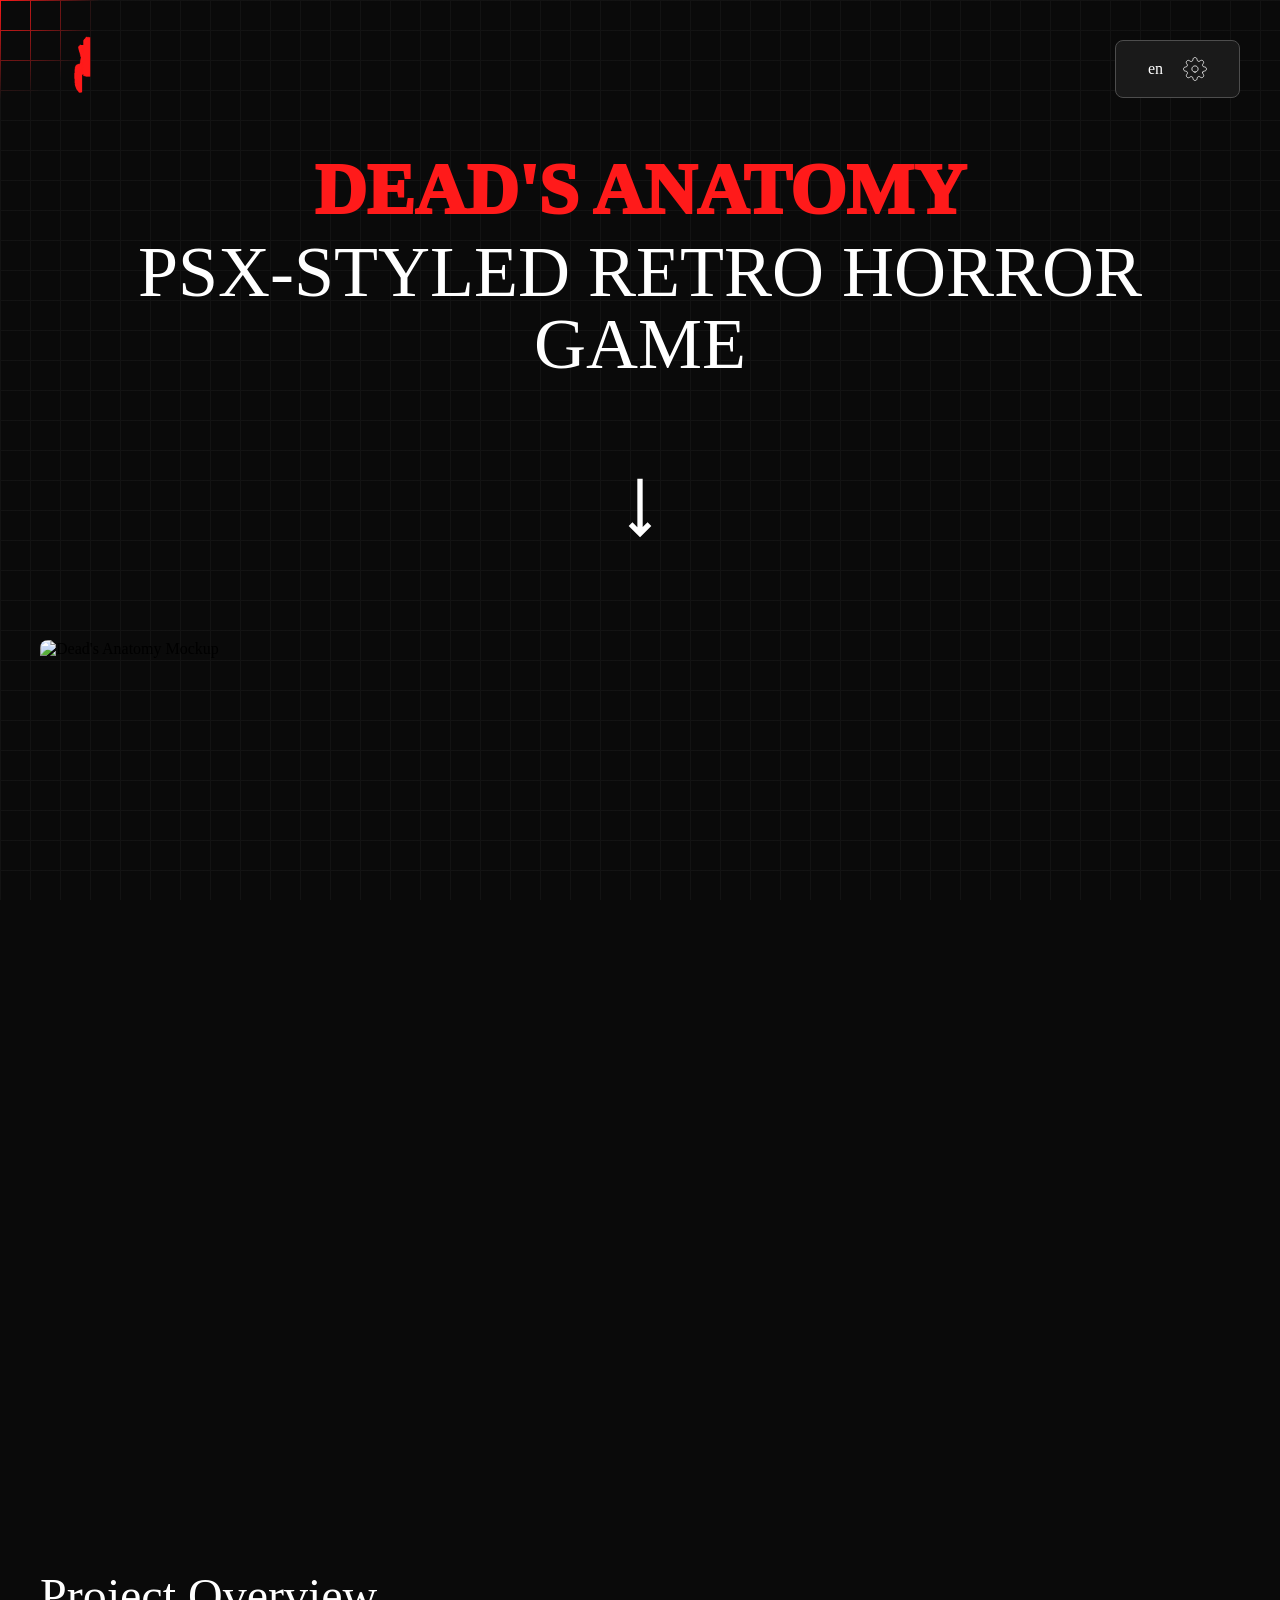
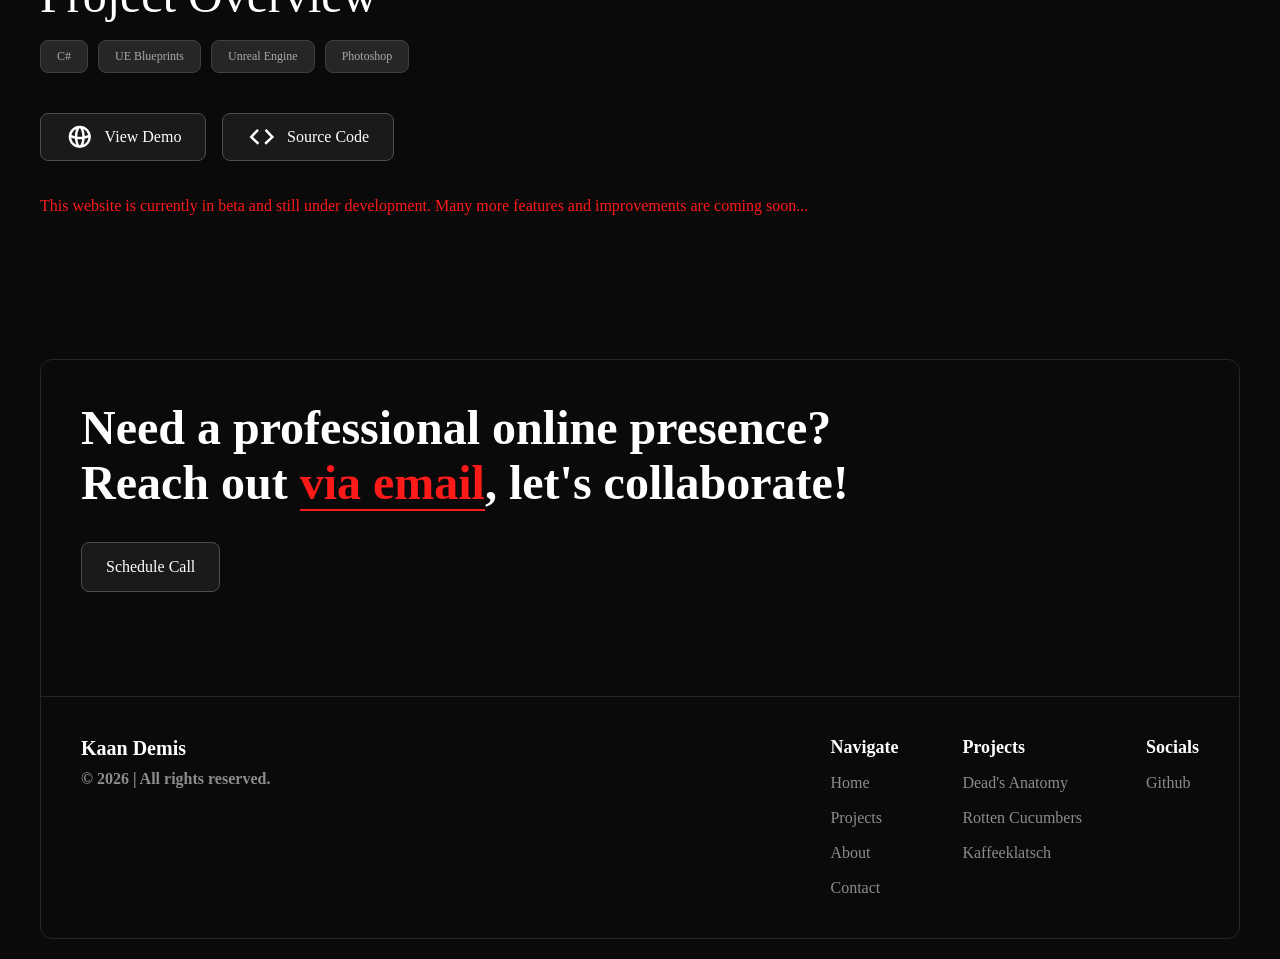
==== commit 59e625d1: "Added contact section" ====
--- a/Work/Deads-Anatomy.html
+++ b/Work/Deads-Anatomy.html
@@ -133,6 +133,39 @@
 
             <p class="warning">This website is currently in beta and still under development. Many more features and improvements are coming soon...</p>
         </section>
+
+        <section class="contact-section">
+            <div class="contact-header">
+                <h1>Need a professional online presence?<br>Reach out <a href="mailto:kaan.demis.2007@gmail.com" class="mail-link">via email</a>, let's collaborate!</h1>
+                <a href="mailto:kaan.demis.2007@gmail.com" class="btn solo-btn">Schedule Call</a>
+            </div>
+
+            <div class="contact-footer">
+                <div class="name-container">
+                    <h2>Kaan Demis</h2>
+                    <p>© 2026 | All rights reserved.</p>
+                </div>
+                <div class="footer-list-container">
+                    <ul class="footer-list">
+                        <li>Navigate</li>
+                        <li><a href="#C1">Home</a></li>
+                        <li><a href="#C2">Projects</a></li>
+                        <li><a href="#C3">About</a></li>
+                        <li><a href="#C4">Contact</a></li>
+                    </ul>
+                    <ul class="footer-list">
+                        <li>Projects</li>
+                        <li><a href="Work/Deads-Anatomy.html">Dead's Anatomy</a></li>
+                        <li><a href="Work/Rotten-Cucumbers.html">Rotten Cucumbers</a></li>
+                        <li><a href="Work/Kaffeeklatsch.html">Kaffeeklatsch</a></li>
+                    </ul>
+                    <ul class="footer-list">
+                        <li>Socials</li>
+                        <li><a href="https://github.com/TheStreng" target="_blank">Github</a></li>
+                    </ul>
+                </div>
+            </div>
+        </section>
     </main>
 
     <script src="../code.js"></script>
--- a/style.css
+++ b/style.css
@@ -179,8 +179,9 @@
     position: absolute;
     width: 100%;
     height: 100%;
-    background-image: url(Images/Vignette.png);
-    object-fit: fill;
+    left: 0;
+    top: 0;
+    background: radial-gradient(ellipse at center, transparent 20%, var(--bg-color));
     z-index: -1;
 } */
 
@@ -725,6 +726,93 @@
     height: 24px;
 }
 
+/* -------------------- Contact -------------------- */
+
+.contact-section {
+    margin-bottom: 20px;
+    border: solid 1px var(--btn-bg-color-hover);
+    border-radius: 12px;
+}
+
+.contact-header,
+.contact-footer {
+    display: flex;
+    flex-direction: column;
+    align-items: flex-start;
+    padding: 40px;
+}
+
+.contact-header h1 {
+    margin: 0;
+    color: hsl(var(--primary-color));
+    font-size: 3rem;
+    font-weight: 650;
+}
+
+.contact-header .btn {
+    margin-top: 32px;
+}
+
+.mail-link {
+    color: var(--secondary-color);
+    border-bottom: solid 2px var(--secondary-color);
+
+    &:hover {
+        color: var(--secondary-color);
+        filter: brightness(0.8)
+    }
+}
+
+.contact-footer {
+    flex-direction: row;
+    justify-content: space-between;
+    
+    margin-top: 64px;
+    border-top: solid 1px var(--btn-bg-color-hover);
+}
+
+.name-container h2,
+.footer-list li {
+    margin: 0;
+    color: hsl(var(--primary-color));
+    font-size: 1.25rem;
+    font-weight: 600;
+}
+
+.name-container p,
+.footer-list li a {
+    margin: 10px 0 0 0;
+    color: var(--primary-color-2);
+    font-weight: 550;
+}
+
+.footer-list-container {
+    display: flex;
+    gap: 64px;
+}
+
+.footer-list {
+    display: flex;
+    flex-direction: column;
+    gap: 14px;
+    margin: 0;
+    padding: 0;
+    list-style: none;
+}
+
+.footer-list li {
+    font-size: 1.125rem;
+}
+
+.footer-list li a {
+    font-size: 1rem;
+    font-weight: 450;
+
+    &:hover {
+        color: hsl(var(--primary-color));
+    }
+}
+
 /* -------------------- Responsive design -------------------- */
 
 @media(max-width: 930px) {
@@ -781,6 +869,16 @@
 
     .left-container h2 {
         font-size: 1.875rem;
+    }
+
+    .contact-footer {
+        flex-direction: column;
+        gap: 40px;
+    }
+
+    .footer-list-container {
+        width: 100%;
+        justify-content: space-between;
     }
 }
 
@@ -854,4 +952,12 @@
         left: 16px;
     }
 
+    .footer-list li {
+        font-size: 1rem;
+    }
+
+    .footer-list li a {
+        font-size: 0.875rem;
+    }
+
 }
